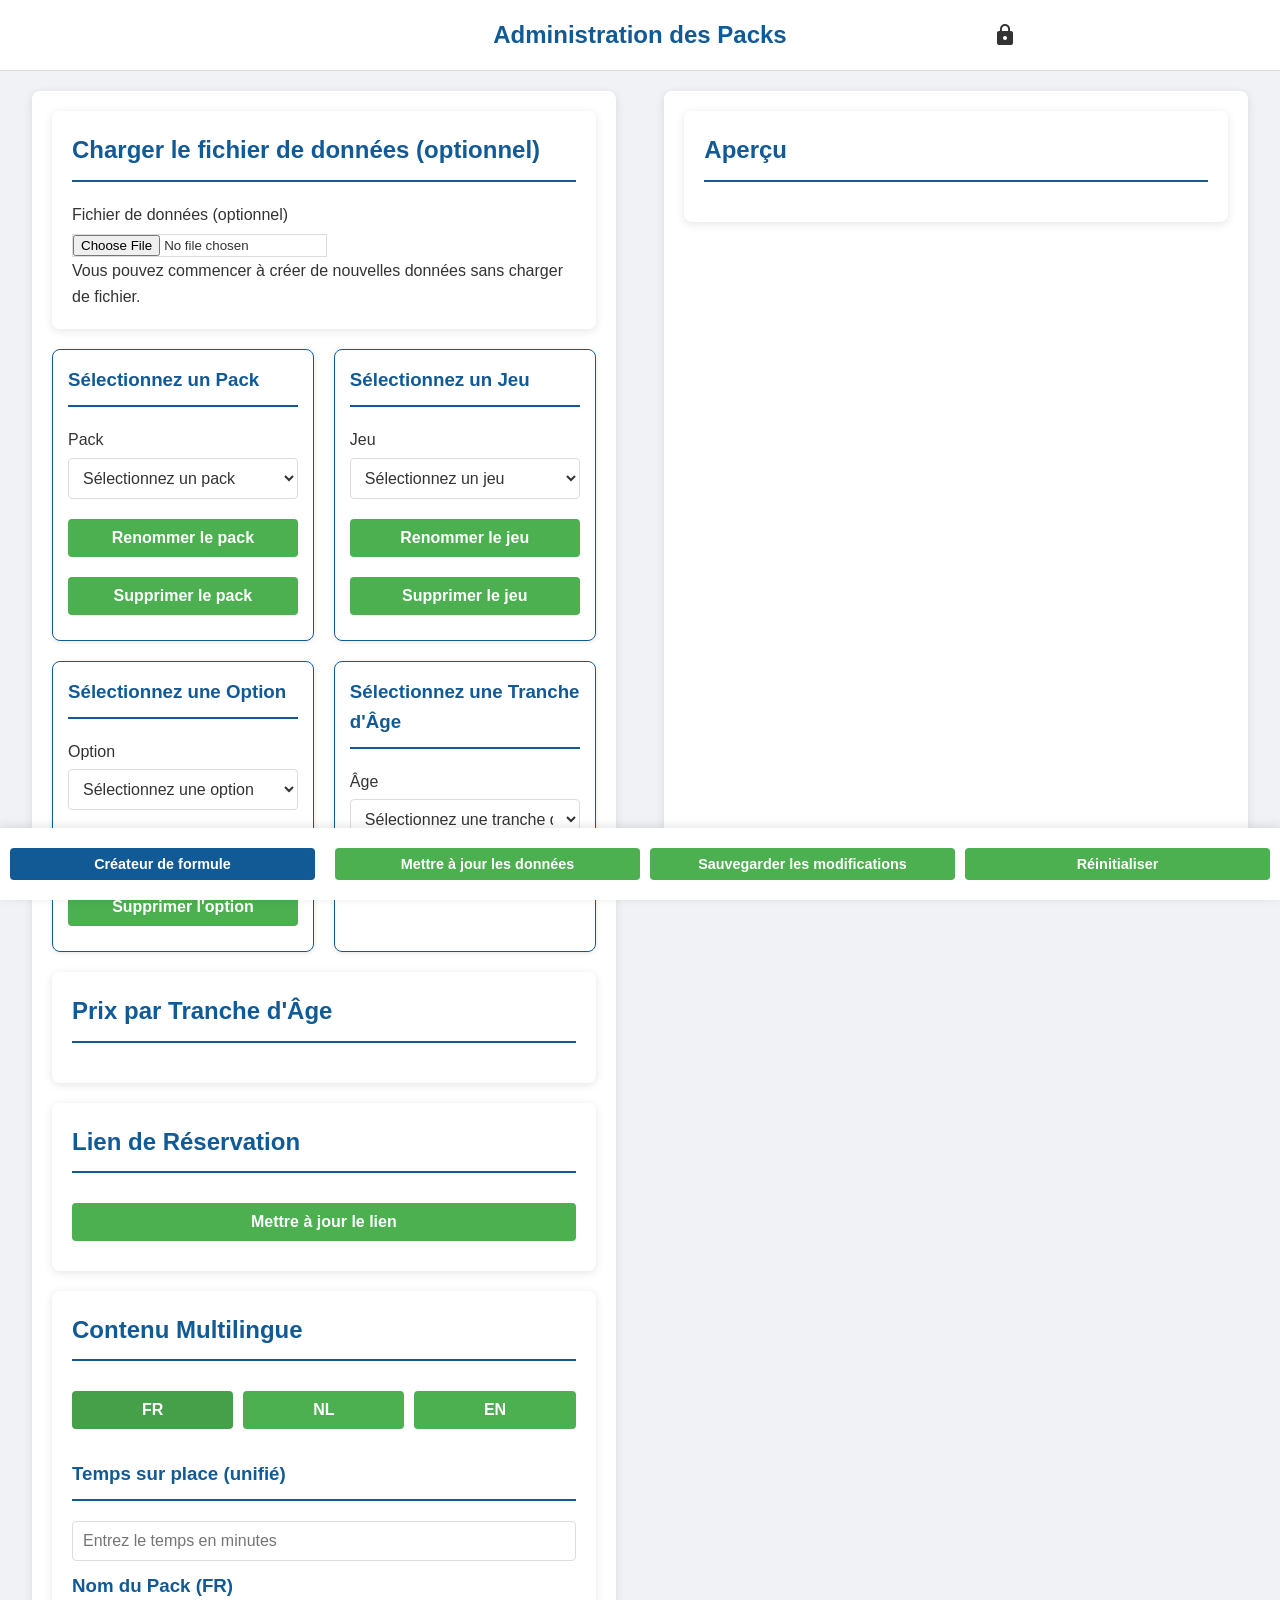
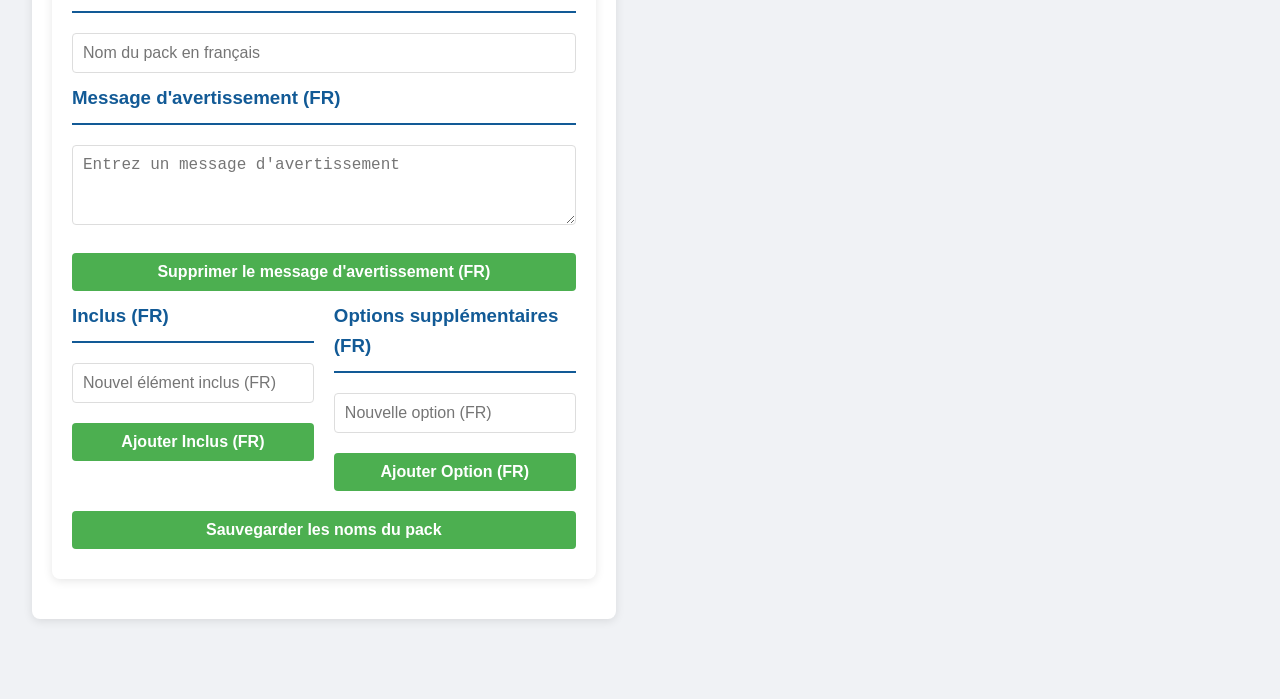
==== index.html @ cae6cfbb "first try" ====
<!DOCTYPE html>
<html lang="fr">
<head>
  <meta charset="UTF-8">
  <meta name="viewport" content="width=device-width, initial-scale=1.0">
  <title>Administration des Packs</title>
  <link rel="stylesheet" href="admin-styles.css">
  <link href="https://fonts.googleapis.com/icon?family=Material+Icons" rel="stylesheet">
</head>
<body>
  <header>
    <div class="header-left"></div>
    <h1>Administration des Packs</h1>
    <div class="header-icons">
      <span id="lockIcon" class="material-icons" onclick="promptForCode()" aria-label="Verrouiller l'administration" role="button" tabindex="0">lock</span>
      <span id="darkModeToggle" class="material-icons" aria-label="Basculer le mode sombre" role="button" tabindex="0">dark_mode</span>
    </div>
  </header>
  
  <main>
    <div class="container">
      <!-- Colonne de gauche : Modifications -->
      <div class="left-column">
        <section id="fileLoader">
          <h2>Charger le fichier de données (optionnel)</h2>
          <label for="fileInput">Fichier de données (optionnel)</label>
          <input type="file" id="fileInput" accept=".js" aria-describedby="fileHelp">
          <p id="fileHelp">Vous pouvez commencer à créer de nouvelles données sans charger de fichier.</p>
        </section>
        
        <!-- Grille de Sélection 2x2 -->
        <div class="selection-grid">
          <div class="selection-box">
            <h3>Sélectionnez un Pack</h3>
            <label for="packSelect">Pack</label>
            <select id="packSelect">
              <option value="">Sélectionnez un pack</option>
            </select>
            <button id="renamePackButton">Renommer le pack</button>
            <button id="deletePackButton">Supprimer le pack</button>
          </div>
          
          <div class="selection-box">
            <h3>Sélectionnez un Jeu</h3>
            <label for="gameSelect">Jeu</label>
            <select id="gameSelect">
              <option value="">Sélectionnez un jeu</option>
            </select>
            <button id="renameGameButton">Renommer le jeu</button>
            <button id="deleteGameButton">Supprimer le jeu</button>
          </div>
          
          <div class="selection-box">
            <h3>Sélectionnez une Option</h3>
            <label for="optionSelect">Option</label>
            <select id="optionSelect">
              <option value="">Sélectionnez une option</option>
            </select>
            <button id="renameOptionButton">Renommer l'option</button>
            <button id="deleteOptionButton">Supprimer l'option</button>
          </div>
          
          <div class="selection-box">
            <h3>Sélectionnez une Tranche d'Âge</h3>
            <label for="ageSelect">Âge</label>
            <select id="ageSelect">
              <option value="">Sélectionnez une tranche d'âge</option>
            </select>
          </div>
        </div>
        
        <!-- Section des Prix -->
        <section id="priceSection">
          <h2>Prix par Tranche d'Âge</h2>
          <div id="priceContainer">
            <!-- Les champs de prix seront générés dynamiquement -->
          </div>
        </section>
        
        <!-- Section des Liens de Réservation -->
        <section id="linkSection">
          <h2>Lien de Réservation</h2>
          <div id="linkInputContainer">
            <label for="reservationLink">URL de réservation</label>
            <input type="url" id="reservationLink" placeholder="Entrez le lien de réservation">
          </div>
          <button id="updateLinkButton">Mettre à jour le lien</button>
        </section>
        
        <!-- Section Multilingue -->
        <section id="languageSection">
          <h2>Contenu Multilingue</h2>
          <div class="language-tabs">
            <button class="language-tab active" data-lang="fr">FR</button>
            <button class="language-tab" data-lang="nl">NL</button>
            <button class="language-tab" data-lang="en">EN</button>
          </div>
          <h3>Temps sur place (unifié)</h3>
          <input id="timeOnSiteValue" type="number" placeholder="Entrez le temps en minutes" min="1">
          <!-- Contenu pour le français -->
          <div class="language-content active" data-lang="fr">
            <h3>Nom du Pack (FR)</h3>
            <input id="packName_fr" type="text" placeholder="Nom du pack en français">

            <h3>Message d'avertissement (FR)</h3>
            <textarea id="warningTextInput_fr" placeholder="Entrez un message d'avertissement"></textarea>
            <button id="deleteWarningButton_fr">Supprimer le message d'avertissement (FR)</button>  <!-- Ce bouton est important -->

            <!-- Inclusions et Options supplémentaires en colonnes -->
            <div class="inclus-options-modification-container" style="display: flex; justify-content: space-between;">
                <div class="inclus-column" style="flex: 1; margin-right: 10px;">
                    <h3>Inclus (FR)</h3>
                    <ul id="inclusList_fr"></ul>  <!-- Liste des inclusions -->
                    <input id="newInclusInput_fr" type="text" placeholder="Nouvel élément inclus (FR)">
                    <button id="addInclusButton_fr">Ajouter Inclus (FR)</button>
                </div>
                <div class="options-column" style="flex: 1; margin-left: 10px;">
                    <h3>Options supplémentaires (FR)</h3>
                    <ul id="optionsList_fr"></ul>  <!-- Liste des options -->
                    <input id="newOptionInput_fr" type="text" placeholder="Nouvelle option (FR)">
                    <button id="addOptionButton_fr">Ajouter Option (FR)</button>
                </div>
            </div>
          </div>
          <!-- Contenu pour le néerlandais -->
          <div class="language-content" data-lang="nl" style="display:none;">
            <h3>Nom du Pack (NL)</h3>
            <input id="packName_nl" type="text" placeholder="Packnaam in het Nederlands">

            <h3>Message d'avertissement (NL)</h3>
            <textarea id="warningTextInput_nl" placeholder="Voer een waarschuwingsbericht in"></textarea>
            <button id="deleteWarningButton_nl">Verwijder waarschuwing (NL)</button>

            <!-- Inclusions et Options supplémentaires en colonnes -->
            <div class="inclus-options-modification-container" style="display: flex; justify-content: space-between;">
                <div class="inclus-column" style="flex: 1; margin-right: 10px;">
                    <h3>Inclus (NL)</h3>
                    <ul id="inclusList_nl"></ul> <!-- Liste des inclusions -->
                    <input id="newInclusInput_nl" type="text" placeholder="Nieuw inbegrepen item (NL)">
                    <button id="addInclusButton_nl">Toevoegen Inclus (NL)</button>
                </div>
                <div class="options-column" style="flex: 1; margin-left: 10px;">
                    <h3>Options supplémentaires (NL)</h3>
                    <ul id="optionsList_nl"></ul> <!-- Liste des options -->
                    <input id="newOptionInput_nl" type="text" placeholder="Nieuwe optie (NL)">
                    <button id="addOptionButton_nl">Toevoegen Optie (NL)</button>
                </div>
            </div>
          </div>
        <!-- Contenu pour l'anglais -->
        <div class="language-content" data-lang="en" style="display:none;">
          <h3>Pack Name (EN)</h3>
          <input id="packName_en" type="text" placeholder="Pack name in English">

          <h3>Warning Message (EN)</h3>
          <textarea id="warningTextInput_en" placeholder="Enter a warning message"></textarea>
          <button id="deleteWarningButton_en">Delete Warning Message (EN)</button>

          <!-- Inclusions et Options supplémentaires en colonnes -->
          <div class="inclus-options-modification-container" style="display: flex; justify-content: space-between;">
              <div class="inclus-column" style="flex: 1; margin-right: 10px;">
                  <h3>Included (EN)</h3>
                  <ul id="inclusList_en"></ul> <!-- Liste des inclusions -->
                  <input id="newInclusInput_en" type="text" placeholder="New included item (EN)">
                  <button id="addInclusButton_en">Add Included (EN)</button>
              </div>
              <div class="options-column" style="flex: 1; margin-left: 10px;">
                  <h3>Additional Options (EN)</h3>
                  <ul id="optionsList_en"></ul> <!-- Liste des options -->
                  <input id="newOptionInput_en" type="text" placeholder="New option (EN)">
                  <button id="addOptionButton_en">Add Option (EN)</button>
              </div>
          </div>
        </div>
          <button id="renamePackNamesButton">Sauvegarder les noms du pack</button>
        </section>
      </div>
      <!-- Colonne Centrale : Création de Pack/Formule -->
      <div class="center-column" id="centerColumn">
        <section id="creationTools">
          <section id="newPackCreation">
            <h2>Création de nouvelles formules</h2>
            <label for="nouveauPack">Nom du nouveau pack</label>
            <input type="text" id="nouveauPack" placeholder="Nom du nouveau pack">
            <button id="creerNouveauPackButton">Créer nouveau pack</button>
          </section>

          <section id="newGameOption">
            <h3>Ajout de jeu ou option à un pack existant</h3>
            <label for="packExistantSelect">Pack existant</label>
            <select id="packExistantSelect">
              <option value="">Sélectionnez un pack</option>
            </select>
            <label for="jeuExistantSelect">Jeu existant</label>
            <select id="jeuExistantSelect">
              <option value="">Jeu existant</option>
            </select>
            <label for="nouveauJeuInput">Nom du nouveau jeu</label>
            <input type="text" id="nouveauJeuInput" placeholder="Nom du nouveau jeu">
            <label for="nouvelleOptionInput">Nouvelle option</label>
            <input type="text" id="nouvelleOptionInput" placeholder="Nouvelle option">
            <button id="ajouterJeuOptionButton">Ajouter jeu/option</button>
          </section>

          <section id="languageManagement">
            <h3>Ajouter une nouvelle langue</h3>
            <label for="newLanguageCode">Code de la langue</label>
            <input type="text" id="newLanguageCode" placeholder="Code de la langue (e.g., 'es')">
            <button id="addLanguageButton">Ajouter la langue</button>
          </section>
        </section>
      </div>
      <!-- Colonne de droite : Aperçu -->
      <div class="right-column">
        <section id="previewPanel">
          <h2>Aperçu</h2>
          <div id="previewCard">
            <h3 id="previewTitle">Titre du Pack</h3>
            <p id="previewTime">⏱️ Temps sur place : Non défini</p> <!-- Élément ajouté -->
            <p id="previewPrice">Prix</p>
            
            <!-- Ajouter ici l'élément pour les inclus -->
            <h4>Inclus</h4>
            <ul id="previewInclus"></ul> <!-- Élément manquant ajouté -->
    
            <!-- Ajouter ici l'élément pour les options supplémentaires -->
            <h4>Options supplémentaires</h4>
            <ul id="previewOptions"></ul> <!-- Élément manquant ajouté -->

            <p id="previewWarningMessage" style="display:none;"></p>
          </div>
        </section>
      </div>
    </div>
  </main>
  <footer id="actionButtons">
    <button id="toggleCenterColumn" class="small-button">Créateur de formule</button>
    <button id="updateDataButton">Mettre à jour les données</button>
    <button id="saveDataButton" data-action="save">Sauvegarder les modifications</button>
    <button id="resetButton">Réinitialiser</button>
  </footer>

  <!-- Scripts -->
  <script src="dark_mode.js" defer></script>
  <script src="admin-script.js" defer></script>
  <script>
document.addEventListener('DOMContentLoaded', () => {
  const darkModeToggle = document.getElementById('darkModeToggle');
  const body = document.body;

  darkModeToggle.addEventListener('click', () => {
    body.classList.toggle('dark-mode');
    // Optionnel : sauvegarder la préférence de l'utilisateur
    localStorage.setItem('darkMode', body.classList.contains('dark-mode'));
  });

  // Vérifier si l'utilisateur avait précédemment activé le mode sombre
  if (localStorage.getItem('darkMode') === 'true') {
    body.classList.add('dark-mode');
  }
});
  </script>
</body>
</html>
---- admin-styles.css ----
:root {
  --primary-color: #125A96;
  --secondary-color: #4CAF50;
  --background-color: #f0f2f5;
  --card-background: #ffffff;
  --text-color: #333;
  --border-color: #ddd;
  --dark-background-color: #1a1a1a;
  --dark-card-background: #2c2c2c;
  --dark-text-color: #f0f0f0;
  --dark-border-color: #444;
  --reserve-button-color: #ffa500;
}

* {
  box-sizing: border-box;
  margin: 0;
  padding: 0;
}

body {
  font-family: 'Poppins', sans-serif;
  background-color: var(--background-color);
  color: var(--text-color);
  line-height: 1.6;
  font-size: 16px;
  padding-bottom: 60px;
}

header {
  display: flex;
  justify-content: space-between;
  align-items: center;
  padding: 1rem 2rem;
  background-color: var(--card-background);
  border-bottom: 1px solid var(--border-color);
  position: sticky;
  top: 0;
  z-index: 1000;
}

.header-left {
  flex: 1;
}

header h1 {
  flex: 2;
  text-align: center;
  margin: 0;
  color: var(--primary-color);
  font-weight: 600;
  font-size: 1.5rem;
}

.header-icons {
  flex: 1;
  display: flex;
  justify-content: flex-end;
  align-items: center;
  gap: 15px;
}

#lockIcon, #darkModeToggle {
  font-size: 24px;
  cursor: pointer;
  user-select: none;
}

#darkModeToggle {
  transition: transform 0.3s ease;
}

#darkModeToggle:hover {
  transform: scale(1.1);
}

main {
  padding: 20px 2rem;
}

.container {
  display: flex;
  gap: 20px;
  width: 100%; /* Remplacé max-width par width 100% */
  justify-content: space-between;
}

/* Colonnes */
.left-column, .center-column, .right-column {
  background-color: var(--card-background);
  border-radius: 8px;
  box-shadow: 0 2px 10px rgba(0, 0, 0, 0.1);
  padding: 20px;
  display: flex;
  flex-direction: column;
}

/* Ajustement des proportions */
.left-column {
  flex-basis: 35%;
  min-height: 500px; /* Hauteur minimale */
  max-height: 2900px; /* Hauteur maximale si nécessaire */
  overflow-y: auto;  /* Permet le défilement si la hauteur est dépassée */
}

.center-column {
  flex-basis: 40%; /* Largeur de la colonne centrale */
  min-height: 400px; /* Hauteur minimale */
  max-height: 1000px;
  overflow-y: auto; /* Permettre le défilement si nécessaire */
}

.right-column {
  position: sticky;
  top: 80px; /* Ajustez cette valeur selon la hauteur de votre header */
  align-self: flex-start;
  height: calc(100vh - 140px); /* Ajustez selon la hauteur du header et du footer */
  overflow-y: auto;
}

/* Grille de Sélection 2x2 */
.selection-grid {
  display: grid;
  grid-template-columns: repeat(2, 1fr);
  gap: 20px;
  margin-bottom: 20px;
}

.selection-box {
  background-color: var(--background-color);
  padding: 15px;
  border-radius: 8px;
  box-shadow: 0 1px 5px rgba(0,0,0,0.1);
}

section {
  margin-bottom: 20px;
}

h1, h2, h3, h4 {
  color: var(--primary-color);
  margin-bottom: 15px;
}

label {
  display: block;
  margin-bottom: 5px;
  font-weight: 500;
}

select, input[type="text"], input[type="number"], input[type="url"], button, textarea {
  width: 100%;
  padding: 10px;
  margin-bottom: 10px;
  border: 1px solid var(--border-color);
  border-radius: 4px;
  font-size: 1rem;
  background-color: var(--card-background);
  color: var(--text-color);
}

textarea {
  resize: vertical;
  min-height: 80px;
}

button {
  background-color: var(--secondary-color);
  color: white;
  border: none;
  cursor: pointer;
  transition: background-color 0.3s, transform 0.3s;
  font-weight: 600;
}

button:hover {
  background-color: #45a049;
  transform: translateY(-2px);
}

/* Section Multilingue */
.language-tabs {
  display: flex;
  gap: 10px;
  margin-bottom: 20px;
}

.language-tab {
  padding: 10px 20px;
  background-color: var(--secondary-color);
  color: white;
  border: none;
  border-radius: 4px;
  cursor: pointer;
  transition: background-color 0.3s;
}

.language-tab.active,
.language-tab:hover {
  background-color: #45a049;
}

.language-content {
  display: none;
}

.language-content.active {
  display: block;
}

/* Aperçu */
#previewCard {
  border: 1px solid var(--border-color);
  border-radius: 8px;
  padding: 20px;
  background-color: var(--card-background);
  box-shadow: 0 2px 10px rgba(0, 0, 0, 0.1);
  max-width: 300px;
  margin: auto;
}

#previewTitle {
  color: var(--primary-color);
  margin-top: 0;
  font-size: 1.5em;
}

#previewPrice {
  font-weight: bold;
  font-size: 1.2em;
  margin: 10px 0;
}

#previewReserveButton {
  background-color: var(--reserve-button-color);
  color: white;
  border: none;
  padding: 10px 20px;
  border-radius: 5px;
  cursor: pointer;
  font-weight: bold;
  text-transform: uppercase;
  margin: 15px 0;
  transition: background-color 0.3s ease, transform 0.3s ease;
}

#previewReserveButton:hover {
  background-color: #e67e00;
  transform: scale(1.05);
}

#previewCard hr {
  border: 0;
  border-top: 1px solid var(--border-color);
  margin: 15px 0;
}

#previewInclus, #previewOptions {
  padding-left: 20px;
  margin-bottom: 15px;
}

#previewInclus li, #previewOptions li {
  list-style-type: none;
  margin-bottom: 5px;
}

#previewWarningMessage {
  background-color: #fff3cd;
  border: 1px solid #ffeeba;
  color: #856404;
  padding: 10px;
  border-radius: 5px;
  margin-top: 15px;
  font-size: 0.9em;
}

/* Pied de page */
#actionButtons {
  position: fixed;
  bottom: 0;
  left: 0;
  right: 0;
  background-color: var(--card-background);
  padding: 10px;
  display: flex;
  justify-content: center;
  align-items: center;
  gap: 10px;
  box-shadow: 0 -2px 10px rgba(0, 0, 0, 0.1);
}

#actionButtons button {
  padding: 8px 15px;
  font-size: 0.9em;
  border-radius: 4px;
  border: none;
  cursor: pointer;
  transition: all 0.3s ease;
}

/* Mode Sombre */
.dark-mode {
  --background-color: var(--dark-background-color);
  --card-background: var(--dark-card-background);
  --text-color: var(--dark-text-color);
  --border-color: var(--dark-border-color);
}

.dark-mode select,
.dark-mode input[type="text"],
.dark-mode input[type="number"],
.dark-mode input[type="url"],
.dark-mode textarea {
  background-color: var(--dark-card-background);
  color: var(--dark-text-color);
  border-color: var(--dark-border-color);
}

/* Responsive */
@media (max-width: 1200px) {
  .container {
      flex-direction: column;
  }
  
  .left-column, .center-column, .right-column {
      flex-basis: 100%;
      width: 100%;
  }
}
/* Styles pour le bouton de bascule */
#toggleCenterColumn {
  background-color: var(--primary-color);
  color: white;
  font-size: 1.2em;
  padding: 5px 10px;
  border-radius: 4px;
  margin-right: 10px;
}

#toggleCenterColumn:hover {
  background-color: #0e4a7d;
}


@keyframes pulse {
  0% {
    box-shadow: 0 0 0 0 rgba(18, 90, 150, 0.7);
  }
  70% {
    box-shadow: 0 0 0 10px rgba(18, 90, 150, 0);
  }
  100% {
    box-shadow: 0 0 0 0 rgba(18, 90, 150, 0);
  }
}

/* Ajustements pour la mise en page */
.container {
  display: flex;
  gap: 20px;
  width: 100%;
  justify-content: space-between;
  transition: all 0.3s ease;
}

.left-column, .right-column {
  flex-basis: 48%;
  transition: flex-basis 0.3s ease;
}

.center-column {
  position: absolute;
  left: 50%;
  transform: translateX(-50%);
  width: 30%;
  max-width: 952px;
  background-color: var(--card-background);
  border-radius: 8px;
  box-shadow: 0 4px 20px rgba(0, 0, 0, 0.15);
  padding: 20px;
  display: none;
  max-height: 93vh;
  overflow-y: auto;
}

/* Styles pour mieux différencier les sections */
section {
  background-color: rgba(255, 255, 255, 0.05);
  border-radius: 8px;
  padding: 20px;
  margin-bottom: 20px;
  box-shadow: 0 2px 10px rgba(0, 0, 0, 0.1);
}

h2, h3 {
  border-bottom: 2px solid var(--primary-color);
  padding-bottom: 10px;
  margin-bottom: 20px;
}

.selection-box {
  background-color: rgba(var(--primary-color-rgb), 0.1);
  border: 1px solid var(--primary-color);
}

#previewCard {
  background-color: var(--card-background);
  border: 2px solid var(--secondary-color);
}

/* Styles pour les boutons */
button {
  margin-top: 10px;
  margin-bottom: 10px;
  transition: all 0.3s ease;
}

button:hover {
  transform: translateY(-2px);
  box-shadow: 0 4px 8px rgba(0,0,0,0.2);
}

/* Styles pour les inputs et selects */
input, select, textarea {
  background-color: rgba(255, 255, 255, 0.1);
  border: 1px solid var(--border-color);
  transition: all 0.3s ease;
}

input:focus, select:focus, textarea:focus {
  border-color: var(--primary-color);
  box-shadow: 0 0 0 2px rgba(var(--primary-color-rgb), 0.2);
}
.two-column-layout {
  display: flex;
  gap: 20px;
  margin-top: 20px;
}

.column {
  flex: 1;
  background-color: rgba(255, 255, 255, 0.05);
  border-radius: 8px;
  padding: 15px;
  box-shadow: 0 2px 5px rgba(0,0,0,0.1);
}

.column h3 {
  margin-top: 0;
  color: var(--primary-color);
  font-size: 1.2em;
}

.column ul {
  list-style-type: none;
  padding: 0;
  margin-bottom: 15px;
}

.column ul li {
  background-color: rgba(255, 255, 255, 0.1);
  margin-bottom: 5px;
  padding: 8px;
  border-radius: 4px;
  display: flex;
  justify-content: space-between;
  align-items: center;
}

.column ul li button {
  background-color: rgba(255, 0, 0, 0.6);
  color: white;
  border: none;
  padding: 5px 10px;
  border-radius: 3px;
  cursor: pointer;
  font-size: -32.2em;
  min-width: 60px;
  height: 32px;
  display: flex;
  justify-content: center;
  align-items: center;
  transition: background-color 0.3s ease;
  width: 131px;
}

.column ul li button:hover {
  background-color: rgba(255, 0, 0, 0.8);
}

.column input[type="text"] {
  width: calc(100% - 20px);
  margin-bottom: 10px;
}

.column button {
  width: 100%;
}

@media (max-width: 768px) {
  .two-column-layout {
    flex-direction: column;
  }
}


#updateDataButton, #saveDataButton, #resetButton {
  background-color: var(--secondary-color);
  color: white;
}

#updateDataButton:hover, #saveDataButton:hover, #resetButton:hover {
  background-color: #45a049;
}
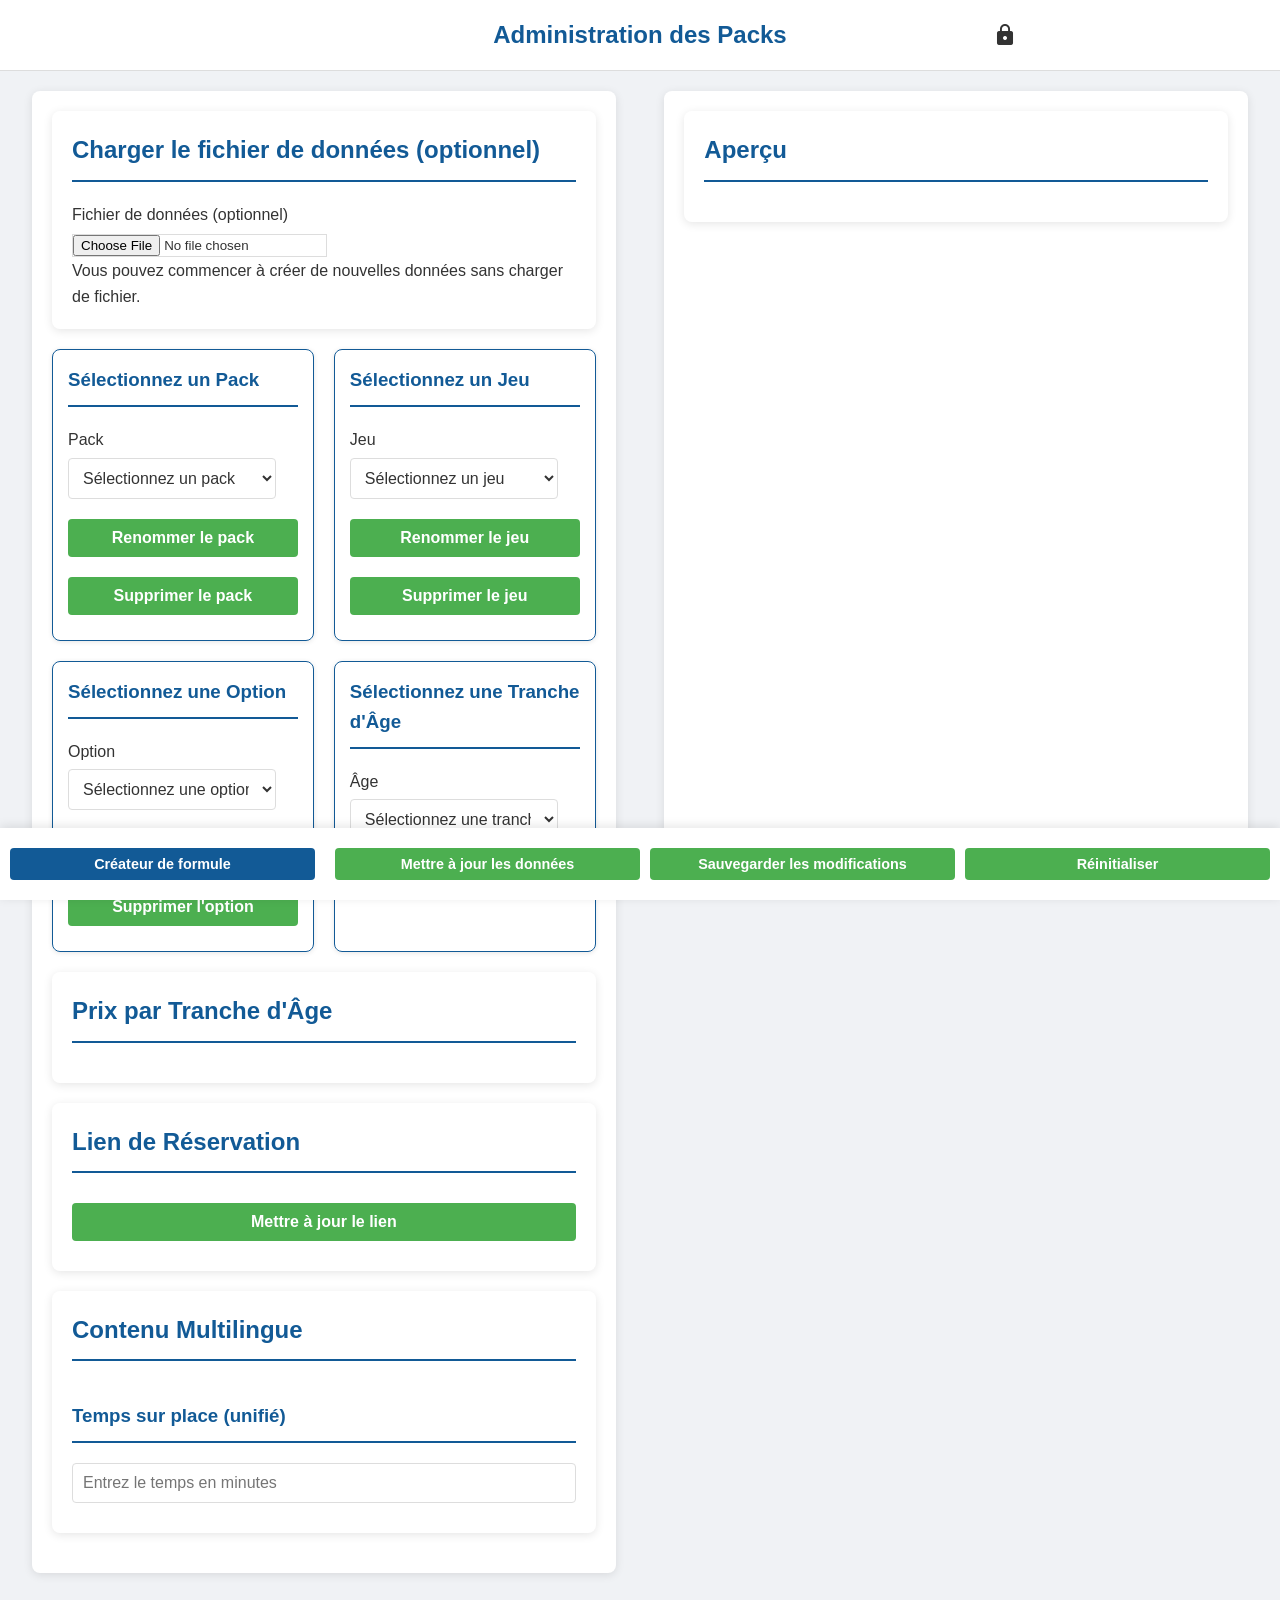
==== commit 7b8f50f4: "Add files via upload" ====
--- a/index.html
+++ b/index.html
@@ -1,10 +1,10 @@
-<!DOCTYPE html>
+<!doctype html>
 <html lang="fr">
 <head>
   <meta charset="UTF-8">
-  <meta name="viewport" content="width=device-width, initial-scale=1.0">
+  <meta name="viewport" content="width=device-width,initial-scale=1">
   <title>Administration des Packs</title>
-  <link rel="stylesheet" href="admin-styles.css">
+  <link href="admin-styles.css" rel="stylesheet">
   <link href="https://fonts.googleapis.com/icon?family=Material+Icons" rel="stylesheet">
 </head>
 <body>
@@ -12,8 +12,8 @@
     <div class="header-left"></div>
     <h1>Administration des Packs</h1>
     <div class="header-icons">
-      <span id="lockIcon" class="material-icons" onclick="promptForCode()" aria-label="Verrouiller l'administration" role="button" tabindex="0">lock</span>
-      <span id="darkModeToggle" class="material-icons" aria-label="Basculer le mode sombre" role="button" tabindex="0">dark_mode</span>
+      <span aria-label="Verrouiller l'administration" class="material-icons" id="lockIcon" role="button" tabindex="0" onclick="promptForCode()">lock</span>
+      <span aria-label="Basculer le mode sombre" class="material-icons" id="darkModeToggle" role="button" tabindex="0">dark_mode</span>
     </div>
   </header>
   
@@ -21,15 +21,17 @@
     <div class="container">
       <!-- Colonne de gauche : Modifications -->
       <div class="left-column">
+        <!-- Section de Chargement de Fichier -->
         <section id="fileLoader">
           <h2>Charger le fichier de données (optionnel)</h2>
           <label for="fileInput">Fichier de données (optionnel)</label>
-          <input type="file" id="fileInput" accept=".js" aria-describedby="fileHelp">
+          <input id="fileInput" type="file" accept=".js" aria-describedby="fileHelp">
           <p id="fileHelp">Vous pouvez commencer à créer de nouvelles données sans charger de fichier.</p>
         </section>
         
         <!-- Grille de Sélection 2x2 -->
         <div class="selection-grid">
+          <!-- Sélection de Pack -->
           <div class="selection-box">
             <h3>Sélectionnez un Pack</h3>
             <label for="packSelect">Pack</label>
@@ -40,6 +42,7 @@
             <button id="deletePackButton">Supprimer le pack</button>
           </div>
           
+          <!-- Sélection de Jeu -->
           <div class="selection-box">
             <h3>Sélectionnez un Jeu</h3>
             <label for="gameSelect">Jeu</label>
@@ -50,6 +53,7 @@
             <button id="deleteGameButton">Supprimer le jeu</button>
           </div>
           
+          <!-- Sélection d'Option -->
           <div class="selection-box">
             <h3>Sélectionnez une Option</h3>
             <label for="optionSelect">Option</label>
@@ -60,6 +64,7 @@
             <button id="deleteOptionButton">Supprimer l'option</button>
           </div>
           
+          <!-- Sélection de Tranche d'Âge -->
           <div class="selection-box">
             <h3>Sélectionnez une Tranche d'Âge</h3>
             <label for="ageSelect">Âge</label>
@@ -81,8 +86,7 @@
         <section id="linkSection">
           <h2>Lien de Réservation</h2>
           <div id="linkInputContainer">
-            <label for="reservationLink">URL de réservation</label>
-            <input type="url" id="reservationLink" placeholder="Entrez le lien de réservation">
+            <!-- Les champs de lien seront générés dynamiquement -->
           </div>
           <button id="updateLinkButton">Mettre à jour le lien</button>
         </section>
@@ -90,101 +94,39 @@
         <!-- Section Multilingue -->
         <section id="languageSection">
           <h2>Contenu Multilingue</h2>
+          
           <div class="language-tabs">
-            <button class="language-tab active" data-lang="fr">FR</button>
-            <button class="language-tab" data-lang="nl">NL</button>
-            <button class="language-tab" data-lang="en">EN</button>
+            <!-- Les onglets de langue seront générés dynamiquement ici -->
           </div>
+          
           <h3>Temps sur place (unifié)</h3>
-          <input id="timeOnSiteValue" type="number" placeholder="Entrez le temps en minutes" min="1">
-          <!-- Contenu pour le français -->
-          <div class="language-content active" data-lang="fr">
-            <h3>Nom du Pack (FR)</h3>
-            <input id="packName_fr" type="text" placeholder="Nom du pack en français">
-
-            <h3>Message d'avertissement (FR)</h3>
-            <textarea id="warningTextInput_fr" placeholder="Entrez un message d'avertissement"></textarea>
-            <button id="deleteWarningButton_fr">Supprimer le message d'avertissement (FR)</button>  <!-- Ce bouton est important -->
-
-            <!-- Inclusions et Options supplémentaires en colonnes -->
-            <div class="inclus-options-modification-container" style="display: flex; justify-content: space-between;">
-                <div class="inclus-column" style="flex: 1; margin-right: 10px;">
-                    <h3>Inclus (FR)</h3>
-                    <ul id="inclusList_fr"></ul>  <!-- Liste des inclusions -->
-                    <input id="newInclusInput_fr" type="text" placeholder="Nouvel élément inclus (FR)">
-                    <button id="addInclusButton_fr">Ajouter Inclus (FR)</button>
-                </div>
-                <div class="options-column" style="flex: 1; margin-left: 10px;">
-                    <h3>Options supplémentaires (FR)</h3>
-                    <ul id="optionsList_fr"></ul>  <!-- Liste des options -->
-                    <input id="newOptionInput_fr" type="text" placeholder="Nouvelle option (FR)">
-                    <button id="addOptionButton_fr">Ajouter Option (FR)</button>
-                </div>
-            </div>
+          <input id="timeOnSiteValue" placeholder="Entrez le temps en minutes" min="1" type="number">
+          
+          <div id="languageContentsContainer">
+            <!-- Les sections de contenu linguistique seront générées dynamiquement ici -->
           </div>
-          <!-- Contenu pour le néerlandais -->
-          <div class="language-content" data-lang="nl" style="display:none;">
-            <h3>Nom du Pack (NL)</h3>
-            <input id="packName_nl" type="text" placeholder="Packnaam in het Nederlands">
-
-            <h3>Message d'avertissement (NL)</h3>
-            <textarea id="warningTextInput_nl" placeholder="Voer een waarschuwingsbericht in"></textarea>
-            <button id="deleteWarningButton_nl">Verwijder waarschuwing (NL)</button>
-
-            <!-- Inclusions et Options supplémentaires en colonnes -->
-            <div class="inclus-options-modification-container" style="display: flex; justify-content: space-between;">
-                <div class="inclus-column" style="flex: 1; margin-right: 10px;">
-                    <h3>Inclus (NL)</h3>
-                    <ul id="inclusList_nl"></ul> <!-- Liste des inclusions -->
-                    <input id="newInclusInput_nl" type="text" placeholder="Nieuw inbegrepen item (NL)">
-                    <button id="addInclusButton_nl">Toevoegen Inclus (NL)</button>
-                </div>
-                <div class="options-column" style="flex: 1; margin-left: 10px;">
-                    <h3>Options supplémentaires (NL)</h3>
-                    <ul id="optionsList_nl"></ul> <!-- Liste des options -->
-                    <input id="newOptionInput_nl" type="text" placeholder="Nieuwe optie (NL)">
-                    <button id="addOptionButton_nl">Toevoegen Optie (NL)</button>
-                </div>
-            </div>
-          </div>
-        <!-- Contenu pour l'anglais -->
-        <div class="language-content" data-lang="en" style="display:none;">
-          <h3>Pack Name (EN)</h3>
-          <input id="packName_en" type="text" placeholder="Pack name in English">
-
-          <h3>Warning Message (EN)</h3>
-          <textarea id="warningTextInput_en" placeholder="Enter a warning message"></textarea>
-          <button id="deleteWarningButton_en">Delete Warning Message (EN)</button>
-
-          <!-- Inclusions et Options supplémentaires en colonnes -->
-          <div class="inclus-options-modification-container" style="display: flex; justify-content: space-between;">
-              <div class="inclus-column" style="flex: 1; margin-right: 10px;">
-                  <h3>Included (EN)</h3>
-                  <ul id="inclusList_en"></ul> <!-- Liste des inclusions -->
-                  <input id="newInclusInput_en" type="text" placeholder="New included item (EN)">
-                  <button id="addInclusButton_en">Add Included (EN)</button>
-              </div>
-              <div class="options-column" style="flex: 1; margin-left: 10px;">
-                  <h3>Additional Options (EN)</h3>
-                  <ul id="optionsList_en"></ul> <!-- Liste des options -->
-                  <input id="newOptionInput_en" type="text" placeholder="New option (EN)">
-                  <button id="addOptionButton_en">Add Option (EN)</button>
-              </div>
-          </div>
-        </div>
-          <button id="renamePackNamesButton">Sauvegarder les noms du pack</button>
         </section>
       </div>
+      
       <!-- Colonne Centrale : Création de Pack/Formule -->
       <div class="center-column" id="centerColumn">
         <section id="creationTools">
+          <!-- Création de Nouveau Pack -->
           <section id="newPackCreation">
             <h2>Création de nouvelles formules</h2>
             <label for="nouveauPack">Nom du nouveau pack</label>
             <input type="text" id="nouveauPack" placeholder="Nom du nouveau pack">
+            <h3>Sélectionnez les tranches d'âge</h3>
+            <div id="agesCheckboxes">
+              <label><input type="checkbox" value="7-12"> 7-12</label>
+              <label><input type="checkbox" value="13-18+étudiant"> 13-18 + étudiant</label>
+              <label><input type="checkbox" value="+18"> +18</label>
+              <label><input type="checkbox" value="sans âge"> Sans âge</label>
+            </div>
             <button id="creerNouveauPackButton">Créer nouveau pack</button>
           </section>
-
+          
+          <!-- Ajout de Jeu ou Option à un Pack Existant -->
           <section id="newGameOption">
             <h3>Ajout de jeu ou option à un pack existant</h3>
             <label for="packExistantSelect">Pack existant</label>
@@ -193,7 +135,7 @@
             </select>
             <label for="jeuExistantSelect">Jeu existant</label>
             <select id="jeuExistantSelect">
-              <option value="">Jeu existant</option>
+              <option value="">Sélectionnez un jeu</option>
             </select>
             <label for="nouveauJeuInput">Nom du nouveau jeu</label>
             <input type="text" id="nouveauJeuInput" placeholder="Nom du nouveau jeu">
@@ -201,7 +143,8 @@
             <input type="text" id="nouvelleOptionInput" placeholder="Nouvelle option">
             <button id="ajouterJeuOptionButton">Ajouter jeu/option</button>
           </section>
-
+          
+          <!-- Gestion des Langues -->
           <section id="languageManagement">
             <h3>Ajouter une nouvelle langue</h3>
             <label for="newLanguageCode">Code de la langue</label>
@@ -210,55 +153,36 @@
           </section>
         </section>
       </div>
+      
       <!-- Colonne de droite : Aperçu -->
       <div class="right-column">
         <section id="previewPanel">
           <h2>Aperçu</h2>
-          <div id="previewCard">
+          <div id="previewCard" style="display: none;">
             <h3 id="previewTitle">Titre du Pack</h3>
-            <p id="previewTime">⏱️ Temps sur place : Non défini</p> <!-- Élément ajouté -->
+            <p id="previewAges">Tranches d'âge : Non défini</p>
+            <p id="previewTime">⏱️ Temps sur place : Non défini</p>
             <p id="previewPrice">Prix</p>
-            
-            <!-- Ajouter ici l'élément pour les inclus -->
             <h4>Inclus</h4>
-            <ul id="previewInclus"></ul> <!-- Élément manquant ajouté -->
-    
-            <!-- Ajouter ici l'élément pour les options supplémentaires -->
+            <ul id="previewInclus"></ul>
             <h4>Options supplémentaires</h4>
-            <ul id="previewOptions"></ul> <!-- Élément manquant ajouté -->
-
-            <p id="previewWarningMessage" style="display:none;"></p>
+            <ul id="previewOptions"></ul>
+            <p id="previewWarningMessage"></p>
           </div>
         </section>
       </div>
     </div>
   </main>
+  
   <footer id="actionButtons">
     <button id="toggleCenterColumn" class="small-button">Créateur de formule</button>
     <button id="updateDataButton">Mettre à jour les données</button>
     <button id="saveDataButton" data-action="save">Sauvegarder les modifications</button>
     <button id="resetButton">Réinitialiser</button>
   </footer>
-
+  
   <!-- Scripts -->
-  <script src="dark_mode.js" defer></script>
-  <script src="admin-script.js" defer></script>
-  <script>
-document.addEventListener('DOMContentLoaded', () => {
-  const darkModeToggle = document.getElementById('darkModeToggle');
-  const body = document.body;
-
-  darkModeToggle.addEventListener('click', () => {
-    body.classList.toggle('dark-mode');
-    // Optionnel : sauvegarder la préférence de l'utilisateur
-    localStorage.setItem('darkMode', body.classList.contains('dark-mode'));
-  });
-
-  // Vérifier si l'utilisateur avait précédemment activé le mode sombre
-  if (localStorage.getItem('darkMode') === 'true') {
-    body.classList.add('dark-mode');
-  }
-});
-  </script>
+  <script defer src="dark_mode.js"></script>
+  <script defer src="admin-script.js"></script>
 </body>
 </html>
--- a/admin-styles.css
+++ b/admin-styles.css
@@ -81,7 +81,7 @@
 .container {
   display: flex;
   gap: 20px;
-  width: 100%; /* Remplacé max-width par width 100% */
+  width: 100%;
   justify-content: space-between;
 }
 
@@ -98,23 +98,23 @@
 /* Ajustement des proportions */
 .left-column {
   flex-basis: 35%;
-  min-height: 500px; /* Hauteur minimale */
-  max-height: 2900px; /* Hauteur maximale si nécessaire */
-  overflow-y: auto;  /* Permet le défilement si la hauteur est dépassée */
+  min-height: 500px;
+  max-height: 2900px;
+  overflow-y: auto;
 }
 
 .center-column {
-  flex-basis: 40%; /* Largeur de la colonne centrale */
-  min-height: 400px; /* Hauteur minimale */
+  flex-basis: 40%;
+  min-height: 400px;
   max-height: 1000px;
-  overflow-y: auto; /* Permettre le défilement si nécessaire */
+  overflow-y: auto;
 }
 
 .right-column {
   position: sticky;
-  top: 80px; /* Ajustez cette valeur selon la hauteur de votre header */
+  top: 80px;
   align-self: flex-start;
-  height: calc(100vh - 140px); /* Ajustez selon la hauteur du header et du footer */
+  height: calc(100vh - 140px);
   overflow-y: auto;
 }
 
@@ -130,7 +130,7 @@
   background-color: var(--background-color);
   padding: 15px;
   border-radius: 8px;
-  box-shadow: 0 1px 5px rgba(0,0,0,0.1);
+  box-shadow: 0 1px 5px rgba(0, 0, 0, 0.1);
 }
 
 section {
@@ -162,6 +162,43 @@
 textarea {
   resize: vertical;
   min-height: 80px;
+}
+
+/* Amélioration des champs de formulaire */
+input[type="text"],
+textarea {
+  width: 100%;
+  padding: 10px;
+  font-size: 1rem;
+  background-color: var(--card-background);
+  border: 1px solid var(--border-color);
+  border-radius: 4px;
+  color: var(--text-color);
+  transition: border-color 0.3s ease, box-shadow 0.3s ease;
+}
+
+input[type="text"]:focus,
+textarea:focus {
+  border-color: var(--primary-color);
+  box-shadow: 0 0 5px rgba(18, 90, 150, 0.3);
+  outline: none;
+}
+
+input[type="text"],
+textarea,
+select {
+  width: calc(100% - 22px);
+  box-sizing: border-box;
+}
+
+input[type="text"],
+textarea {
+  min-height: 40px;
+}
+
+input[type="text"]:hover,
+textarea:hover {
+  border-color: var(--primary-color);
 }
 
 button {
@@ -200,12 +237,29 @@
   background-color: #45a049;
 }
 
-.language-content {
-  display: none;
-}
 
 .language-content.active {
   display: block;
+}
+.inclus-options-container {
+  display: flex;
+  justify-content: space-between; /* Espace entre les colonnes */
+}
+
+.inclus-column, .options-column {
+  width: 48%; /* Largeur de chaque colonne pour les rendre côte à côte */
+  display: flex;
+  flex-direction: column;
+}
+
+.inclus-column h3, .options-column h3 {
+  margin-bottom: 10px;
+}
+
+.inclus-column ul, .options-column ul {
+  margin-bottom: 10px;
+  list-style-type: none;
+  padding-left: 0;
 }
 
 /* Aperçu */
@@ -264,6 +318,28 @@
   list-style-type: none;
   margin-bottom: 5px;
 }
+#agesCheckboxes {
+  display: flex;
+  gap: 15px; /* Espace entre chaque label */
+}
+
+#agesCheckboxes label {
+  position: relative;
+  padding-right: 15px; /* Espace après chaque label */
+}
+
+#agesCheckboxes label:not(:last-child)::after {
+  content: '';
+  position: absolute;
+  right: 0;
+  top: 0;
+  height: 100%;
+  width: 1px;
+  background-color: #000; /* Couleur de la barre */
+  margin-left: 10px;
+}
+
+
 
 #previewWarningMessage {
   background-color: #fff3cd;
@@ -380,7 +456,7 @@
   box-shadow: 0 4px 20px rgba(0, 0, 0, 0.15);
   padding: 20px;
   display: none;
-  max-height: 93vh;
+  max-height: 99vh;
   overflow-y: auto;
 }
 
@@ -432,6 +508,7 @@
   border-color: var(--primary-color);
   box-shadow: 0 0 0 2px rgba(var(--primary-color-rgb), 0.2);
 }
+
 .two-column-layout {
   display: flex;
   gap: 20px;
@@ -475,7 +552,6 @@
   padding: 5px 10px;
   border-radius: 3px;
   cursor: pointer;
-  font-size: -32.2em;
   min-width: 60px;
   height: 32px;
   display: flex;
@@ -512,4 +588,117 @@
 
 #updateDataButton:hover, #saveDataButton:hover, #resetButton:hover {
   background-color: #45a049;
+}
+.translation-modal {
+  position: fixed;
+  top: 0;
+  left: 0;
+  width: 100%;
+  height: 100%;
+  background-color: rgba(0, 0, 0, 0.5);
+  display: flex;
+  justify-content: center;
+  align-items: center;
+  z-index: 1000;
+}
+
+.translation-content {
+  background-color: white;
+  padding: 20px;
+  border-radius: 5px;
+  max-width: 80%;
+  max-height: 80%;
+  overflow-y: auto;
+}
+
+.translation-content input {
+  width: 100%;
+  margin-bottom: 10px;
+}
+
+#saveTranslations {
+  margin-top: 20px;
+}
+.remove-language-button {
+  margin-left: 10px;
+  background-color: #dc3545;
+  color: white;
+  border: none;
+  padding: 5px 10px;
+  border-radius: 5px;
+  cursor: pointer;
+}
+
+.remove-language-button:hover {
+  background-color: #c82333;
+}
+.confirmation-modal {
+  position: fixed;
+  top: 0;
+  left: 0;
+  width: 100%;
+  height: 100%;
+  background-color: rgba(0, 0, 0, 0.5);
+  display: flex;
+  justify-content: center;
+  align-items: center;
+  z-index: 1000;
+}
+
+.confirmation-content {
+  background-color: white;
+  padding: 20px;
+  border-radius: 5px;
+  text-align: center;
+}
+
+.timer {
+  margin-top: 10px;
+  font-weight: bold;
+}
+
+.buttons {
+  margin-top: 20px;
+}
+
+.buttons button {
+  margin: 0 10px;
+}
+.confirmation-modal {
+  position: fixed;
+  top: 0;
+  left: 0;
+  width: 100%;
+  height: 100%;
+  background-color: rgba(0, 0, 0, 0.5);
+  display: flex;
+  justify-content: center;
+  align-items: center;
+  z-index: 1000;
+}
+
+.confirmation-content {
+  background-color: white;
+  padding: 20px;
+  border-radius: 5px;
+  text-align: center;
+}
+
+.timer {
+  margin-top: 10px;
+  font-weight: bold;
+}
+
+.buttons {
+  margin-top: 20px;
+}
+
+.buttons button {
+  margin: 0 10px;
+}
+
+.confirm-button {
+  background-color: #ccc;
+  color: #333;
+  cursor: not-allowed;
 }
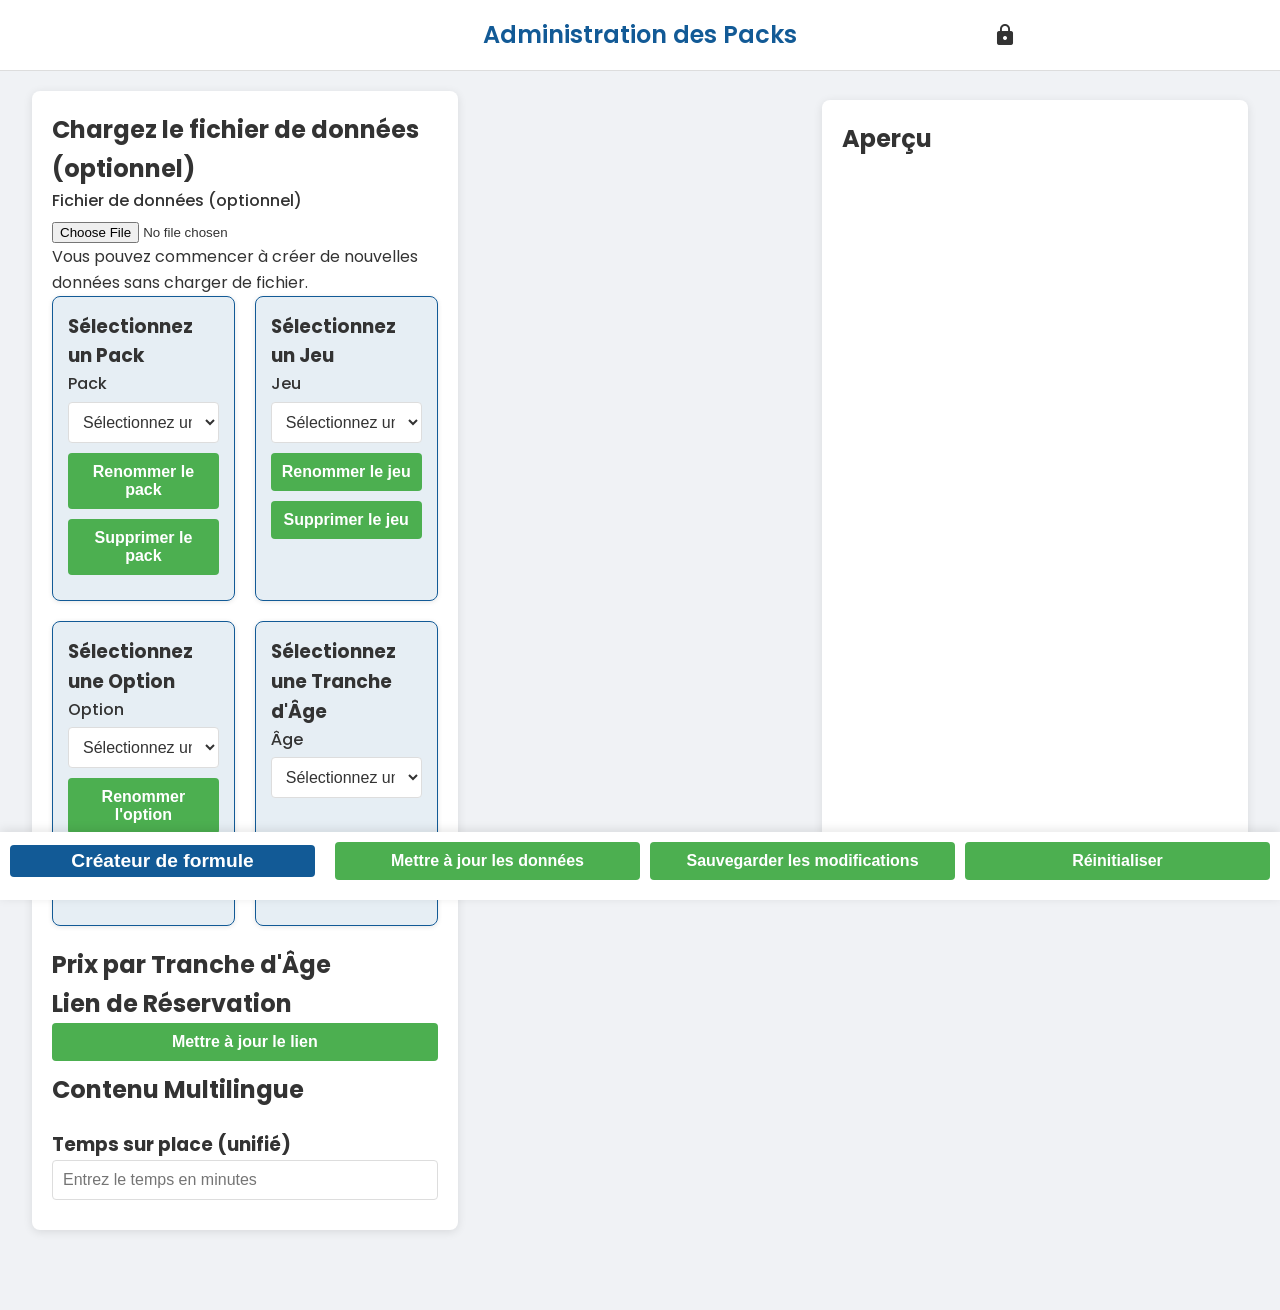
==== commit 15f595f0: "Add files via upload" ====
--- a/index.html
+++ b/index.html
@@ -1,188 +1,205 @@
-<!doctype html>
+<!DOCTYPE html>
 <html lang="fr">
 <head>
-  <meta charset="UTF-8">
-  <meta name="viewport" content="width=device-width,initial-scale=1">
-  <title>Administration des Packs</title>
-  <link href="admin-styles.css" rel="stylesheet">
-  <link href="https://fonts.googleapis.com/icon?family=Material+Icons" rel="stylesheet">
+    <meta charset="UTF-8">
+    <meta name="viewport" content="width=device-width, initial-scale=1.0">
+    <title>Administration des Packs</title>
+    <!-- Lien vers votre fichier CSS -->
+    <link href="admin-styles.css" rel="stylesheet">
+    <!-- Lien vers les icônes Material Icons -->
+    <link href="https://fonts.googleapis.com/icon?family=Material+Icons" rel="stylesheet">
+    <!-- Lien vers la police Poppins -->
+    <link href="https://fonts.googleapis.com/css2?family=Poppins&display=swap" rel="stylesheet">
 </head>
 <body>
-  <header>
-    <div class="header-left"></div>
-    <h1>Administration des Packs</h1>
-    <div class="header-icons">
-      <span aria-label="Verrouiller l'administration" class="material-icons" id="lockIcon" role="button" tabindex="0" onclick="promptForCode()">lock</span>
-      <span aria-label="Basculer le mode sombre" class="material-icons" id="darkModeToggle" role="button" tabindex="0">dark_mode</span>
-    </div>
-  </header>
-  
-  <main>
-    <div class="container">
-      <!-- Colonne de gauche : Modifications -->
-      <div class="left-column">
-        <!-- Section de Chargement de Fichier -->
-        <section id="fileLoader">
-          <h2>Charger le fichier de données (optionnel)</h2>
-          <label for="fileInput">Fichier de données (optionnel)</label>
-          <input id="fileInput" type="file" accept=".js" aria-describedby="fileHelp">
-          <p id="fileHelp">Vous pouvez commencer à créer de nouvelles données sans charger de fichier.</p>
-        </section>
-        
-        <!-- Grille de Sélection 2x2 -->
-        <div class="selection-grid">
-          <!-- Sélection de Pack -->
-          <div class="selection-box">
-            <h3>Sélectionnez un Pack</h3>
-            <label for="packSelect">Pack</label>
-            <select id="packSelect">
-              <option value="">Sélectionnez un pack</option>
-            </select>
-            <button id="renamePackButton">Renommer le pack</button>
-            <button id="deletePackButton">Supprimer le pack</button>
-          </div>
-          
-          <!-- Sélection de Jeu -->
-          <div class="selection-box">
-            <h3>Sélectionnez un Jeu</h3>
-            <label for="gameSelect">Jeu</label>
-            <select id="gameSelect">
-              <option value="">Sélectionnez un jeu</option>
-            </select>
-            <button id="renameGameButton">Renommer le jeu</button>
-            <button id="deleteGameButton">Supprimer le jeu</button>
-          </div>
-          
-          <!-- Sélection d'Option -->
-          <div class="selection-box">
-            <h3>Sélectionnez une Option</h3>
-            <label for="optionSelect">Option</label>
-            <select id="optionSelect">
-              <option value="">Sélectionnez une option</option>
-            </select>
-            <button id="renameOptionButton">Renommer l'option</button>
-            <button id="deleteOptionButton">Supprimer l'option</button>
-          </div>
-          
-          <!-- Sélection de Tranche d'Âge -->
-          <div class="selection-box">
-            <h3>Sélectionnez une Tranche d'Âge</h3>
-            <label for="ageSelect">Âge</label>
-            <select id="ageSelect">
-              <option value="">Sélectionnez une tranche d'âge</option>
-            </select>
-          </div>
+    <!-- En-tête -->
+    <header>
+        <div class="header-left"></div>
+        <h1>Administration des Packs</h1>
+        <div class="header-icons">
+            <span aria-label="Verrouiller l'administration" class="material-icons" id="lockIcon" role="button" tabindex="0">lock</span>
+            <span aria-label="Basculer le mode sombre" class="material-icons" id="darkModeToggle" role="button" tabindex="0">dark_mode</span>
         </div>
-        
-        <!-- Section des Prix -->
-        <section id="priceSection">
-          <h2>Prix par Tranche d'Âge</h2>
-          <div id="priceContainer">
-            <!-- Les champs de prix seront générés dynamiquement -->
-          </div>
-        </section>
-        
-        <!-- Section des Liens de Réservation -->
-        <section id="linkSection">
-          <h2>Lien de Réservation</h2>
-          <div id="linkInputContainer">
-            <!-- Les champs de lien seront générés dynamiquement -->
-          </div>
-          <button id="updateLinkButton">Mettre à jour le lien</button>
-        </section>
-        
-        <!-- Section Multilingue -->
-        <section id="languageSection">
-          <h2>Contenu Multilingue</h2>
-          
-          <div class="language-tabs">
-            <!-- Les onglets de langue seront générés dynamiquement ici -->
-          </div>
-          
-          <h3>Temps sur place (unifié)</h3>
-          <input id="timeOnSiteValue" placeholder="Entrez le temps en minutes" min="1" type="number">
-          
-          <div id="languageContentsContainer">
-            <!-- Les sections de contenu linguistique seront générées dynamiquement ici -->
-          </div>
-        </section>
-      </div>
-      
-      <!-- Colonne Centrale : Création de Pack/Formule -->
-      <div class="center-column" id="centerColumn">
-        <section id="creationTools">
-          <!-- Création de Nouveau Pack -->
-          <section id="newPackCreation">
-            <h2>Création de nouvelles formules</h2>
-            <label for="nouveauPack">Nom du nouveau pack</label>
-            <input type="text" id="nouveauPack" placeholder="Nom du nouveau pack">
-            <h3>Sélectionnez les tranches d'âge</h3>
-            <div id="agesCheckboxes">
-              <label><input type="checkbox" value="7-12"> 7-12</label>
-              <label><input type="checkbox" value="13-18+étudiant"> 13-18 + étudiant</label>
-              <label><input type="checkbox" value="+18"> +18</label>
-              <label><input type="checkbox" value="sans âge"> Sans âge</label>
+    </header>
+
+    <!-- Contenu principal -->
+    <main>
+        <div class="container">
+            <!-- Colonne de gauche -->
+            <div class="left-column">
+                <!-- Section de chargement du fichier -->
+                <section id="fileLoader">
+                    <h2>Chargez le fichier de données (optionnel)</h2>
+                    <label for="fileInput">Fichier de données (optionnel)</label>
+                    <input id="fileInput" type="file" accept=".js" aria-describedby="fileHelp">
+                    <p id="fileHelp">Vous pouvez commencer à créer de nouvelles données sans charger de fichier.</p>
+                </section>
+
+                <!-- Grille de sélection -->
+                <div class="selection-grid">
+                    <!-- Sélection du Pack -->
+                    <div class="selection-box">
+                        <h3>Sélectionnez un Pack</h3>
+                        <label for="packSelect">Pack</label>
+                        <select id="packSelect">
+                            <option value="">Sélectionnez un pack</option>
+                        </select>
+                        <button id="renamePackButton">Renommer le pack</button>
+                        <button id="deletePackButton">Supprimer le pack</button>
+                    </div>
+
+                    <!-- Sélection du Jeu -->
+                    <div class="selection-box">
+                        <h3>Sélectionnez un Jeu</h3>
+                        <label for="gameSelect">Jeu</label>
+                        <select id="gameSelect">
+                            <option value="">Sélectionnez un jeu</option>
+                        </select>
+                        <button id="renameGameButton">Renommer le jeu</button>
+                        <button id="deleteGameButton">Supprimer le jeu</button>
+                    </div>
+
+                    <!-- Sélection de l'Option -->
+                    <div class="selection-box">
+                        <h3>Sélectionnez une Option</h3>
+                        <label for="optionSelect">Option</label>
+                        <select id="optionSelect">
+                            <option value="">Sélectionnez une option</option>
+                        </select>
+                        <button id="renameOptionButton">Renommer l'option</button>
+                        <button id="deleteOptionButton">Supprimer l'option</button>
+                    </div>
+
+                    <!-- Sélection de la Tranche d'Âge -->
+                    <div class="selection-box">
+                        <h3>Sélectionnez une Tranche d'Âge</h3>
+                        <label for="ageSelect">Âge</label>
+                        <select id="ageSelect">
+                            <option value="">Sélectionnez une tranche d'âge</option>
+                        </select>
+                    </div>
+                </div>
+
+                <!-- Section des Prix -->
+                <section id="priceSection">
+                    <h2>Prix par Tranche d'Âge</h2>
+                    <div id="priceContainer"></div>
+                </section>
+
+                <!-- Section des Liens de Réservation -->
+                <section id="linkSection">
+                    <h2>Lien de Réservation</h2>
+                    <div id="linkInputContainer"></div>
+                    <button id="updateLinkButton">Mettre à jour le lien</button>
+                </section>
+
+                <!-- Section du Contenu Multilingue -->
+                <section id="languageSection">
+                    <h2>Contenu Multilingue</h2>
+                    <div class="language-tabs"></div>
+
+                    <h3>Temps sur place (unifié)</h3>
+                    <input id="timeOnSiteValue" type="number" min="1" placeholder="Entrez le temps en minutes">
+
+                    <div id="languageContentsContainer">
+                        <!-- Les contenus multilingues seront générés dynamiquement -->
+                    </div>
+                </section>
             </div>
-            <button id="creerNouveauPackButton">Créer nouveau pack</button>
-          </section>
-          
-          <!-- Ajout de Jeu ou Option à un Pack Existant -->
-          <section id="newGameOption">
-            <h3>Ajout de jeu ou option à un pack existant</h3>
-            <label for="packExistantSelect">Pack existant</label>
-            <select id="packExistantSelect">
-              <option value="">Sélectionnez un pack</option>
-            </select>
-            <label for="jeuExistantSelect">Jeu existant</label>
-            <select id="jeuExistantSelect">
-              <option value="">Sélectionnez un jeu</option>
-            </select>
-            <label for="nouveauJeuInput">Nom du nouveau jeu</label>
-            <input type="text" id="nouveauJeuInput" placeholder="Nom du nouveau jeu">
-            <label for="nouvelleOptionInput">Nouvelle option</label>
-            <input type="text" id="nouvelleOptionInput" placeholder="Nouvelle option">
-            <button id="ajouterJeuOptionButton">Ajouter jeu/option</button>
-          </section>
-          
-          <!-- Gestion des Langues -->
-          <section id="languageManagement">
-            <h3>Ajouter une nouvelle langue</h3>
-            <label for="newLanguageCode">Code de la langue</label>
-            <input type="text" id="newLanguageCode" placeholder="Code de la langue (e.g., 'es')">
-            <button id="addLanguageButton">Ajouter la langue</button>
-          </section>
-        </section>
-      </div>
-      
-      <!-- Colonne de droite : Aperçu -->
-      <div class="right-column">
-        <section id="previewPanel">
-          <h2>Aperçu</h2>
-          <div id="previewCard" style="display: none;">
-            <h3 id="previewTitle">Titre du Pack</h3>
-            <p id="previewAges">Tranches d'âge : Non défini</p>
-            <p id="previewTime">⏱️ Temps sur place : Non défini</p>
-            <p id="previewPrice">Prix</p>
-            <h4>Inclus</h4>
-            <ul id="previewInclus"></ul>
-            <h4>Options supplémentaires</h4>
-            <ul id="previewOptions"></ul>
-            <p id="previewWarningMessage"></p>
-          </div>
-        </section>
-      </div>
-    </div>
-  </main>
-  
-  <footer id="actionButtons">
-    <button id="toggleCenterColumn" class="small-button">Créateur de formule</button>
-    <button id="updateDataButton">Mettre à jour les données</button>
-    <button id="saveDataButton" data-action="save">Sauvegarder les modifications</button>
-    <button id="resetButton">Réinitialiser</button>
-  </footer>
-  
-  <!-- Scripts -->
-  <script defer src="dark_mode.js"></script>
-  <script defer src="admin-script.js"></script>
+
+            <!-- Colonne centrale (création de nouvelles formules) -->
+            <div class="center-column hidden" id="centerColumn">
+                <section id="creationTools">
+                    <!-- Création de nouvelles formules -->
+                    <section id="newPackCreation">
+                        <h2>Création de nouvelles formules</h2>
+                        <label for="nouveauPack">Nom du nouveau pack</label>
+                        <input type="text" id="nouveauPack" placeholder="Nom du nouveau pack">
+
+                        <h3>Sélectionnez les tranches d'âge</h3>
+                        <div id="agesCheckboxes">
+                            <label><input type="checkbox" value="7-12"> 7-12</label>
+                            <label><input type="checkbox" value="13-18+étudiant"> 13-18 + étudiant</label>
+                            <label><input type="checkbox" value="+18"> +18</label>
+                            <label><input type="checkbox" value="sans âge"> Sans âge</label>
+                        </div>
+
+                        <!-- Section des jeux existants -->
+                        <h3 id="toggleJeuxExistantsHeader" style="cursor: pointer;">
+                            <span class="material-icons" id="toggleJeuxExistantsIcon">expand_less</span>
+                            Sélectionnez des jeux existants à associer :
+                        </h3>
+                        <div id="jeuxExistantsContainer">
+                            <!-- Les jeux seront insérés ici dynamiquement -->
+                        </div>
+
+                        <button id="creerNouveauPackButton">Créer nouveau pack</button>
+                    </section>
+
+                    <!-- Ajout de jeu ou option à un pack existant -->
+                    <section id="newGameOption">
+                        <h3>Ajout de jeu ou option à un pack existant</h3>
+                        <label for="packExistantSelect">Pack existant</label>
+                        <select id="packExistantSelect">
+                            <option value="">Sélectionnez un pack</option>
+                        </select>
+
+                        <label for="jeuExistantSelect">Jeu existant</label>
+                        <select id="jeuExistantSelect">
+                            <option value="">Sélectionnez un jeu</option>
+                        </select>
+
+                        <label for="nouveauJeuInput">Ou entrez le nom d'un nouveau jeu :</label>
+                        <input type="text" id="nouveauJeuInput" placeholder="Nom du nouveau jeu">
+
+                        <label for="nouvelleOptionInput">Nom de la nouvelle option</label>
+                        <input type="text" id="nouvelleOptionInput" placeholder="Nom de la nouvelle option">
+
+                        <button id="ajouterJeuOptionButton">Ajouter jeu/option</button>
+                    </section>
+
+                    <!-- Gestion des langues -->
+                    <section id="languageManagement">
+                        <h3>Ajouter une nouvelle langue</h3>
+                        <label for="newLanguageCode">Code de la langue</label>
+                        <input type="text" id="newLanguageCode" placeholder="Code de la langue (e.g., 'es')">
+                        <button id="addLanguageButton">Ajouter la langue</button>
+                    </section>
+                </section>
+            </div>
+
+            <!-- Colonne de droite (aperçu) -->
+            <div class="right-column">
+                <section id="previewPanel">
+                    <h2>Aperçu</h2>
+                    <div id="previewCard" style="display: none;">
+                        <h3 id="previewTitle">Titre du Pack</h3>
+                        <p id="previewAges">Tranches d'âge : Non défini</p>
+                        <p id="previewTime">⏱️ Temps sur place : Non défini</p>
+                        <p id="previewPrice">Prix</p>
+                        <h4>Inclus</h4>
+                        <ul id="previewInclus"></ul>
+                        <h4>Options supplémentaires</h4>
+                        <ul id="previewOptions"></ul>
+                        <p id="previewWarningMessage"></p>
+                    </div>
+                </section>
+            </div>
+        </div>
+    </main>
+
+    <!-- Pied de page avec les boutons d'action -->
+    <footer id="actionButtons">
+        <button id="toggleCenterColumn" class="small-button" aria-expanded="false" aria-controls="centerColumn">
+            Créateur de formule
+        </button>
+        <button id="updateDataButton">Mettre à jour les données</button>
+        <button id="saveDataButton" data-action="save">Sauvegarder les modifications</button>
+        <button id="resetButton">Réinitialiser</button>
+    </footer>
+
+    <!-- Inclusion des scripts JavaScript -->
+    <script defer src="dark_mode.js"></script>
+    <script defer src="admin-script.js"></script>
 </body>
 </html>
--- a/admin-styles.css
+++ b/admin-styles.css
@@ -10,6 +10,7 @@
   --dark-text-color: #f0f0f0;
   --dark-border-color: #444;
   --reserve-button-color: #ffa500;
+  --primary-color-rgb: 18, 90, 150;
 }
 
 * {
@@ -27,6 +28,7 @@
   padding-bottom: 60px;
 }
 
+/* Header */
 header {
   display: flex;
   justify-content: space-between;
@@ -39,9 +41,7 @@
   z-index: 1000;
 }
 
-.header-left {
-  flex: 1;
-}
+.header-left { flex: 1; }
 
 header h1 {
   flex: 2;
@@ -64,61 +64,82 @@
   font-size: 24px;
   cursor: pointer;
   user-select: none;
-}
-
-#darkModeToggle {
-  transition: transform 0.3s ease;
+  transition: transform 0.3s;
 }
 
 #darkModeToggle:hover {
   transform: scale(1.1);
 }
 
+/* Main Layout */
 main {
   padding: 20px 2rem;
 }
 
 .container {
+  position: relative;
   display: flex;
   gap: 20px;
   width: 100%;
   justify-content: space-between;
+  transition: all 0.3s ease;
 }
 
 /* Colonnes */
-.left-column, .center-column, .right-column {
-  background-color: var(--card-background);
-  border-radius: 8px;
+.left-column,
+.center-column,
+.right-column {
+  background-color: var(--card-background);
+  border-radius: 8px;
+  padding: 20px;
+  transition: all 0.3s ease;
+}
+
+.left-column {
+  flex: 1 1 35%;
+  max-width: 35%;
+  min-height: 500px;
   box-shadow: 0 2px 10px rgba(0, 0, 0, 0.1);
-  padding: 20px;
-  display: flex;
-  flex-direction: column;
-}
-
-/* Ajustement des proportions */
-.left-column {
-  flex-basis: 35%;
-  min-height: 500px;
-  max-height: 2900px;
+}
+
+.center-column {
+  flex: 0 1 40%;
+  width: 40%;
+  box-shadow: 0 4px 20px rgba(0,0,0,.15);
+  visibility: visible;
+  opacity: 1;
+}
+
+.center-column.hidden {
+  display: none;
+  visibility: hidden;
+  opacity: 0;
+}
+
+.right-column {
+  flex: 1 1 35%;
+  max-width: 35%;
+  position: sticky;
+  top: 100px;
+  height: calc(100vh - 160px);
   overflow-y: auto;
-}
-
-.center-column {
-  flex-basis: 40%;
-  min-height: 400px;
-  max-height: 1000px;
-  overflow-y: auto;
-}
-
-.right-column {
-  position: sticky;
-  top: 80px;
-  align-self: flex-start;
-  height: calc(100vh - 140px);
-  overflow-y: auto;
-}
-
-/* Grille de Sélection 2x2 */
+  box-shadow: 0 2px 10px rgba(0, 0, 0, 0.1);
+}
+
+/* État quand la colonne centrale est visible */
+.container.center-visible .center-column {
+  display: block;
+  visibility: visible;
+  opacity: 1;
+}
+
+.container.center-visible .left-column,
+.container.center-visible .right-column {
+  flex: 1 1 25%;
+  max-width: 25%;
+}
+
+/* Grille de sélection */
 .selection-grid {
   display: grid;
   grid-template-columns: repeat(2, 1fr);
@@ -127,28 +148,26 @@
 }
 
 .selection-box {
-  background-color: var(--background-color);
+  background-color: rgba(var(--primary-color-rgb), 0.1);
   padding: 15px;
   border-radius: 8px;
+  border: 1px solid var(--primary-color);
   box-shadow: 0 1px 5px rgba(0, 0, 0, 0.1);
 }
 
-section {
-  margin-bottom: 20px;
-}
-
-h1, h2, h3, h4 {
-  color: var(--primary-color);
-  margin-bottom: 15px;
-}
-
+/* Formulaires */
 label {
   display: block;
   margin-bottom: 5px;
   font-weight: 500;
 }
 
-select, input[type="text"], input[type="number"], input[type="url"], button, textarea {
+input[type="text"],
+input[type="number"],
+input[type="url"],
+select,
+textarea,
+button {
   width: 100%;
   padding: 10px;
   margin-bottom: 10px;
@@ -157,48 +176,17 @@
   font-size: 1rem;
   background-color: var(--card-background);
   color: var(--text-color);
-}
-
-textarea {
-  resize: vertical;
-  min-height: 80px;
-}
-
-/* Amélioration des champs de formulaire */
-input[type="text"],
-textarea {
-  width: 100%;
-  padding: 10px;
-  font-size: 1rem;
-  background-color: var(--card-background);
-  border: 1px solid var(--border-color);
-  border-radius: 4px;
-  color: var(--text-color);
-  transition: border-color 0.3s ease, box-shadow 0.3s ease;
+  transition: all 0.3s ease;
 }
 
 input[type="text"]:focus,
+input[type="number"]:focus,
+input[type="url"]:focus,
+select:focus,
 textarea:focus {
   border-color: var(--primary-color);
   box-shadow: 0 0 5px rgba(18, 90, 150, 0.3);
   outline: none;
-}
-
-input[type="text"],
-textarea,
-select {
-  width: calc(100% - 22px);
-  box-sizing: border-box;
-}
-
-input[type="text"],
-textarea {
-  min-height: 40px;
-}
-
-input[type="text"]:hover,
-textarea:hover {
-  border-color: var(--primary-color);
 }
 
 button {
@@ -206,140 +194,116 @@
   color: white;
   border: none;
   cursor: pointer;
-  transition: background-color 0.3s, transform 0.3s;
   font-weight: 600;
 }
 
 button:hover {
   background-color: #45a049;
   transform: translateY(-2px);
-}
-
-/* Section Multilingue */
-.language-tabs {
-  display: flex;
-  gap: 10px;
-  margin-bottom: 20px;
-}
-
-.language-tab {
-  padding: 10px 20px;
-  background-color: var(--secondary-color);
+  box-shadow: 0 4px 8px rgba(0,0,0,0.2);
+}
+/* Colonnes Inclus/Options */
+.inclus-options-container {
+  display: flex;
+  gap: 30px;
+  margin-top: 20px;
+  align-items: flex-start;
+}
+
+.inclus-column, 
+.options-column {
+  flex: 1;
+  min-width: 0;
+  padding: 20px;
+  background-color: var(--card-background);
+  border-radius: 8px;
+  display: flex;
+  flex-direction: column;
+  gap: 15px;
+}
+
+.inclus-column h3,
+.options-column h3 {
+  margin-bottom: 15px;
+  padding-bottom: 10px;
+  border-bottom: 2px solid var(--primary-color);
+  color: var(--primary-color);
+}
+
+.inclus-column ul,
+.options-column ul {
+  list-style-type: none;
+  padding: 0;
+  margin: 0;
+}
+
+.inclus-column ul li,
+.options-column ul li {
+  display: flex;
+  flex-direction: column;
+  gap: 8px;
+  margin-bottom: 15px;
+  width: 100%;
+}
+
+.inclus-column ul li input,
+.options-column ul li input {
+  width: 100%;
+  height: 40px;
+  padding: 8px 12px;
+}
+
+.inclus-column ul li button,
+.options-column ul li button {
+  width: 100%;
+  padding: 8px;
+  background-color: #dc3545;
   color: white;
   border: none;
   border-radius: 4px;
   cursor: pointer;
-  transition: background-color 0.3s;
-}
-
-.language-tab.active,
-.language-tab:hover {
-  background-color: #45a049;
-}
-
-
-.language-content.active {
-  display: block;
-}
-.inclus-options-container {
-  display: flex;
-  justify-content: space-between; /* Espace entre les colonnes */
-}
-
-.inclus-column, .options-column {
-  width: 48%; /* Largeur de chaque colonne pour les rendre côte à côte */
-  display: flex;
-  flex-direction: column;
-}
-
-.inclus-column h3, .options-column h3 {
-  margin-bottom: 10px;
-}
-
-.inclus-column ul, .options-column ul {
-  margin-bottom: 10px;
-  list-style-type: none;
-  padding-left: 0;
-}
-
-/* Aperçu */
+  margin-top: 5px;
+}
+
+.inclus-column ul li button:hover,
+.options-column ul li button:hover {
+  background-color: #c82333;
+}
+
+/* Preview Card */
 #previewCard {
-  border: 1px solid var(--border-color);
+  position: relative;
+  border: 2px solid var(--secondary-color);
   border-radius: 8px;
   padding: 20px;
   background-color: var(--card-background);
   box-shadow: 0 2px 10px rgba(0, 0, 0, 0.1);
-  max-width: 300px;
-  margin: auto;
+  margin: 0 auto;
 }
 
 #previewTitle {
-  color: var(--primary-color);
   margin-top: 0;
   font-size: 1.5em;
+  color: var(--primary-color);
 }
 
 #previewPrice {
-  font-weight: bold;
+  font-weight: 700;
   font-size: 1.2em;
   margin: 10px 0;
 }
 
-#previewReserveButton {
-  background-color: var(--reserve-button-color);
-  color: white;
-  border: none;
-  padding: 10px 20px;
-  border-radius: 5px;
-  cursor: pointer;
-  font-weight: bold;
-  text-transform: uppercase;
-  margin: 15px 0;
-  transition: background-color 0.3s ease, transform 0.3s ease;
-}
-
-#previewReserveButton:hover {
-  background-color: #e67e00;
-  transform: scale(1.05);
-}
-
-#previewCard hr {
-  border: 0;
-  border-top: 1px solid var(--border-color);
-  margin: 15px 0;
-}
-
-#previewInclus, #previewOptions {
+#previewInclus,
+#previewOptions {
   padding-left: 20px;
   margin-bottom: 15px;
 }
 
-#previewInclus li, #previewOptions li {
+#previewInclus li,
+#previewOptions li {
   list-style-type: none;
   margin-bottom: 5px;
 }
-#agesCheckboxes {
-  display: flex;
-  gap: 15px; /* Espace entre chaque label */
-}
-
-#agesCheckboxes label {
-  position: relative;
-  padding-right: 15px; /* Espace après chaque label */
-}
-
-#agesCheckboxes label:not(:last-child)::after {
-  content: '';
-  position: absolute;
-  right: 0;
-  top: 0;
-  height: 100%;
-  width: 1px;
-  background-color: #000; /* Couleur de la barre */
-  margin-left: 10px;
-}
-
-
 
 #previewWarningMessage {
   background-color: #fff3cd;
@@ -351,7 +315,37 @@
   font-size: 0.9em;
 }
 
-/* Pied de page */
+/* Language Tabs */
+.language-tabs {
+  display: flex;
+  gap: 10px;
+  margin-bottom: 20px;
+}
+
+.language-tab {
+  padding: 10px 20px;
+  background-color: var(--secondary-color);
+  color: white;
+  border: none;
+  border-radius: 4px;
+  cursor: pointer;
+  transition: background-color 0.3s;
+}
+
+.language-tab:hover,
+.language-tab.active {
+  background-color: #45a049;
+}
+
+.language-content {
+  display: none;
+}
+
+.language-content.active {
+  display: block;
+}
+
+/* Footer Actions */
 #actionButtons {
   position: fixed;
   bottom: 0;
@@ -364,47 +358,9 @@
   align-items: center;
   gap: 10px;
   box-shadow: 0 -2px 10px rgba(0, 0, 0, 0.1);
-}
-
-#actionButtons button {
-  padding: 8px 15px;
-  font-size: 0.9em;
-  border-radius: 4px;
-  border: none;
-  cursor: pointer;
-  transition: all 0.3s ease;
-}
-
-/* Mode Sombre */
-.dark-mode {
-  --background-color: var(--dark-background-color);
-  --card-background: var(--dark-card-background);
-  --text-color: var(--dark-text-color);
-  --border-color: var(--dark-border-color);
-}
-
-.dark-mode select,
-.dark-mode input[type="text"],
-.dark-mode input[type="number"],
-.dark-mode input[type="url"],
-.dark-mode textarea {
-  background-color: var(--dark-card-background);
-  color: var(--dark-text-color);
-  border-color: var(--dark-border-color);
-}
-
-/* Responsive */
-@media (max-width: 1200px) {
-  .container {
-      flex-direction: column;
-  }
-  
-  .left-column, .center-column, .right-column {
-      flex-basis: 100%;
-      width: 100%;
-  }
-}
-/* Styles pour le bouton de bascule */
+  z-index: 1000;
+}
+
 #toggleCenterColumn {
   background-color: var(--primary-color);
   color: white;
@@ -418,177 +374,8 @@
   background-color: #0e4a7d;
 }
 
-
-@keyframes pulse {
-  0% {
-    box-shadow: 0 0 0 0 rgba(18, 90, 150, 0.7);
-  }
-  70% {
-    box-shadow: 0 0 0 10px rgba(18, 90, 150, 0);
-  }
-  100% {
-    box-shadow: 0 0 0 0 rgba(18, 90, 150, 0);
-  }
-}
-
-/* Ajustements pour la mise en page */
-.container {
-  display: flex;
-  gap: 20px;
-  width: 100%;
-  justify-content: space-between;
-  transition: all 0.3s ease;
-}
-
-.left-column, .right-column {
-  flex-basis: 48%;
-  transition: flex-basis 0.3s ease;
-}
-
-.center-column {
-  position: absolute;
-  left: 50%;
-  transform: translateX(-50%);
-  width: 30%;
-  max-width: 952px;
-  background-color: var(--card-background);
-  border-radius: 8px;
-  box-shadow: 0 4px 20px rgba(0, 0, 0, 0.15);
-  padding: 20px;
-  display: none;
-  max-height: 99vh;
-  overflow-y: auto;
-}
-
-/* Styles pour mieux différencier les sections */
-section {
-  background-color: rgba(255, 255, 255, 0.05);
-  border-radius: 8px;
-  padding: 20px;
-  margin-bottom: 20px;
-  box-shadow: 0 2px 10px rgba(0, 0, 0, 0.1);
-}
-
-h2, h3 {
-  border-bottom: 2px solid var(--primary-color);
-  padding-bottom: 10px;
-  margin-bottom: 20px;
-}
-
-.selection-box {
-  background-color: rgba(var(--primary-color-rgb), 0.1);
-  border: 1px solid var(--primary-color);
-}
-
-#previewCard {
-  background-color: var(--card-background);
-  border: 2px solid var(--secondary-color);
-}
-
-/* Styles pour les boutons */
-button {
-  margin-top: 10px;
-  margin-bottom: 10px;
-  transition: all 0.3s ease;
-}
-
-button:hover {
-  transform: translateY(-2px);
-  box-shadow: 0 4px 8px rgba(0,0,0,0.2);
-}
-
-/* Styles pour les inputs et selects */
-input, select, textarea {
-  background-color: rgba(255, 255, 255, 0.1);
-  border: 1px solid var(--border-color);
-  transition: all 0.3s ease;
-}
-
-input:focus, select:focus, textarea:focus {
-  border-color: var(--primary-color);
-  box-shadow: 0 0 0 2px rgba(var(--primary-color-rgb), 0.2);
-}
-
-.two-column-layout {
-  display: flex;
-  gap: 20px;
-  margin-top: 20px;
-}
-
-.column {
-  flex: 1;
-  background-color: rgba(255, 255, 255, 0.05);
-  border-radius: 8px;
-  padding: 15px;
-  box-shadow: 0 2px 5px rgba(0,0,0,0.1);
-}
-
-.column h3 {
-  margin-top: 0;
-  color: var(--primary-color);
-  font-size: 1.2em;
-}
-
-.column ul {
-  list-style-type: none;
-  padding: 0;
-  margin-bottom: 15px;
-}
-
-.column ul li {
-  background-color: rgba(255, 255, 255, 0.1);
-  margin-bottom: 5px;
-  padding: 8px;
-  border-radius: 4px;
-  display: flex;
-  justify-content: space-between;
-  align-items: center;
-}
-
-.column ul li button {
-  background-color: rgba(255, 0, 0, 0.6);
-  color: white;
-  border: none;
-  padding: 5px 10px;
-  border-radius: 3px;
-  cursor: pointer;
-  min-width: 60px;
-  height: 32px;
-  display: flex;
-  justify-content: center;
-  align-items: center;
-  transition: background-color 0.3s ease;
-  width: 131px;
-}
-
-.column ul li button:hover {
-  background-color: rgba(255, 0, 0, 0.8);
-}
-
-.column input[type="text"] {
-  width: calc(100% - 20px);
-  margin-bottom: 10px;
-}
-
-.column button {
-  width: 100%;
-}
-
-@media (max-width: 768px) {
-  .two-column-layout {
-    flex-direction: column;
-  }
-}
-
-
-#updateDataButton, #saveDataButton, #resetButton {
-  background-color: var(--secondary-color);
-  color: white;
-}
-
-#updateDataButton:hover, #saveDataButton:hover, #resetButton:hover {
-  background-color: #45a049;
-}
+/* Modal Styles */
+.confirmation-modal,
 .translation-modal {
   position: fixed;
   top: 0;
@@ -602,103 +389,198 @@
   z-index: 1000;
 }
 
+.confirmation-content,
 .translation-content {
   background-color: white;
   padding: 20px;
   border-radius: 5px;
+  text-align: center;
   max-width: 80%;
   max-height: 80%;
   overflow-y: auto;
 }
 
-.translation-content input {
-  width: 100%;
-  margin-bottom: 10px;
-}
-
-#saveTranslations {
+/* Dark Mode */
+.dark-mode {
+  --background-color: var(--dark-background-color);
+  --card-background: var(--dark-card-background);
+  --text-color: var(--dark-text-color);
+  --border-color: var(--dark-border-color);
+}
+
+/* Responsive */
+@media (max-width: 1200px) {
+  .container {
+      flex-direction: column;
+  }
+  
+  .left-column,
+  .center-column,
+  .right-column,
+  .container.center-visible .left-column,
+  .container.center-visible .right-column {
+      flex-basis: 100%;
+      max-width: 100%;
+      position: relative;
+      width: 100%;
+  }
+
+  .selection-grid {
+      grid-template-columns: 1fr;
+  }
+
+  .inclus-options-container {
+      flex-direction: column;
+  }
+  
+  .inclus-column,
+  .options-column {
+      width: 100%;
+      margin-bottom: 20px;
+  }
+}
+
+@media (max-width: 768px) {
+  .two-column-layout {
+      flex-direction: column;
+  }
+  
+  header {
+      padding: 1rem;
+  }
+  
+  main {
+      padding: 10px 1rem;
+  }
+}
+/* Style pour les tranches d'âge */
+#agesCheckboxes {
+  display: flex;
+  align-items: center;
+  gap: 20px;
+  margin: 15px 0;
+  flex-wrap: nowrap;
+  background-color: var(--card-background);
+  padding: 15px;
+  border-radius: 8px;
+  box-shadow: 0 1px 3px rgba(0,0,0,0.1);
+}
+
+#agesCheckboxes label {
+  display: flex;
+  align-items: center;
+  gap: 5px;
+  white-space: nowrap;
+  margin: 0;
+  padding: 0 15px;
+  border-right: 1px solid var(--border-color);
+}
+
+#agesCheckboxes label:last-child {
+  border-right: none;
+}
+
+/* Style pour la grille des jeux existants */
+#jeuxExistantsContainer {
+  display: grid;
+  grid-template-columns: repeat(2, 1fr);
+  gap: 20px;
+  padding: 20px;
+}
+
+
+#jeuxExistantsContainer label {
+  display: flex;
+  align-items: center;
+  gap: 8px;
+  padding: 10px;
+  background-color: var(--background-color);
+  border: 1px solid var(--border-color);
+  border-radius: 4px;
+  margin: 0;
+}
+
+#jeuxExistantsContainer input[type="checkbox"] {
+  margin: 0;
+}
+
+/* Style pour le titre de section des jeux */
+#toggleJeuxExistantsHeader {
+  background-color: var(--primary-color);
+  color: white;
+  padding: 10px 15px;
+  border-radius: 4px;
   margin-top: 20px;
-}
-.remove-language-button {
-  margin-left: 10px;
-  background-color: #dc3545;
-  color: white;
-  border: none;
-  padding: 5px 10px;
-  border-radius: 5px;
-  cursor: pointer;
-}
-
-.remove-language-button:hover {
-  background-color: #c82333;
-}
-.confirmation-modal {
-  position: fixed;
-  top: 0;
-  left: 0;
-  width: 100%;
-  height: 100%;
-  background-color: rgba(0, 0, 0, 0.5);
-  display: flex;
-  justify-content: center;
-  align-items: center;
-  z-index: 1000;
-}
-
-.confirmation-content {
-  background-color: white;
-  padding: 20px;
-  border-radius: 5px;
-  text-align: center;
-}
-
-.timer {
-  margin-top: 10px;
-  font-weight: bold;
-}
-
-.buttons {
+  display: flex;
+  align-items: center;
+  gap: 10px;
+}
+
+#toggleJeuxExistantsIcon {
+  font-size: 20px;
+}
+
+/* Style pour chaque catégorie de jeu */
+.game-category {
+  border: 1px solid var(--border-color);
+  border-radius: 8px;
+  background-color: var(--card-background);
+  padding: 15px;
+  box-shadow: 0 2px 4px rgba(0,0,0,0.1);
+}
+
+/* Titre de la catégorie */
+.game-category-title {
+  font-weight: 600;
+  color: var(--primary-color);
+  padding-bottom: 10px;
+  margin-bottom: 15px;
+  border-bottom: 2px solid var(--primary-color);
+}
+
+/* Liste des options de jeu */
+.game-options {
+  display: flex;
+  flex-direction: column;
+  gap: 10px;
+}
+
+/* Style pour chaque option */
+.game-option {
+  display: flex;
+  align-items: center;
+  gap: 10px;
+  padding: 8px 12px;
+  background-color: var(--background-color);
+  border-radius: 4px;
+  transition: background-color 0.3s;
+}
+
+.game-option:hover {
+  background-color: rgba(var(--primary-color-rgb), 0.1);
+}
+
+/* Style pour les combinaisons de jeux */
+.game-combinations {
+  grid-column: 1 / -1;
+  border: 1px solid var(--border-color);
+  border-radius: 8px;
+  padding: 15px;
+  background-color: var(--card-background);
   margin-top: 20px;
 }
 
-.buttons button {
-  margin: 0 10px;
-}
-.confirmation-modal {
-  position: fixed;
-  top: 0;
-  left: 0;
-  width: 100%;
-  height: 100%;
-  background-color: rgba(0, 0, 0, 0.5);
-  display: flex;
-  justify-content: center;
-  align-items: center;
-  z-index: 1000;
-}
-
-.confirmation-content {
-  background-color: white;
-  padding: 20px;
-  border-radius: 5px;
-  text-align: center;
-}
-
-.timer {
-  margin-top: 10px;
-  font-weight: bold;
-}
-
-.buttons {
-  margin-top: 20px;
-}
-
-.buttons button {
-  margin: 0 10px;
-}
-
-.confirm-button {
-  background-color: #ccc;
-  color: #333;
-  cursor: not-allowed;
+.game-combinations-title {
+  color: var(--primary-color);
+  font-weight: 600;
+  margin-bottom: 15px;
+  padding-bottom: 10px;
+  border-bottom: 2px solid var(--primary-color);
+}
+
+/* Style pour les checkbox */
+.game-option input[type="checkbox"] {
+  width: 18px;
+  height: 18px;
+  margin: 0;
 }
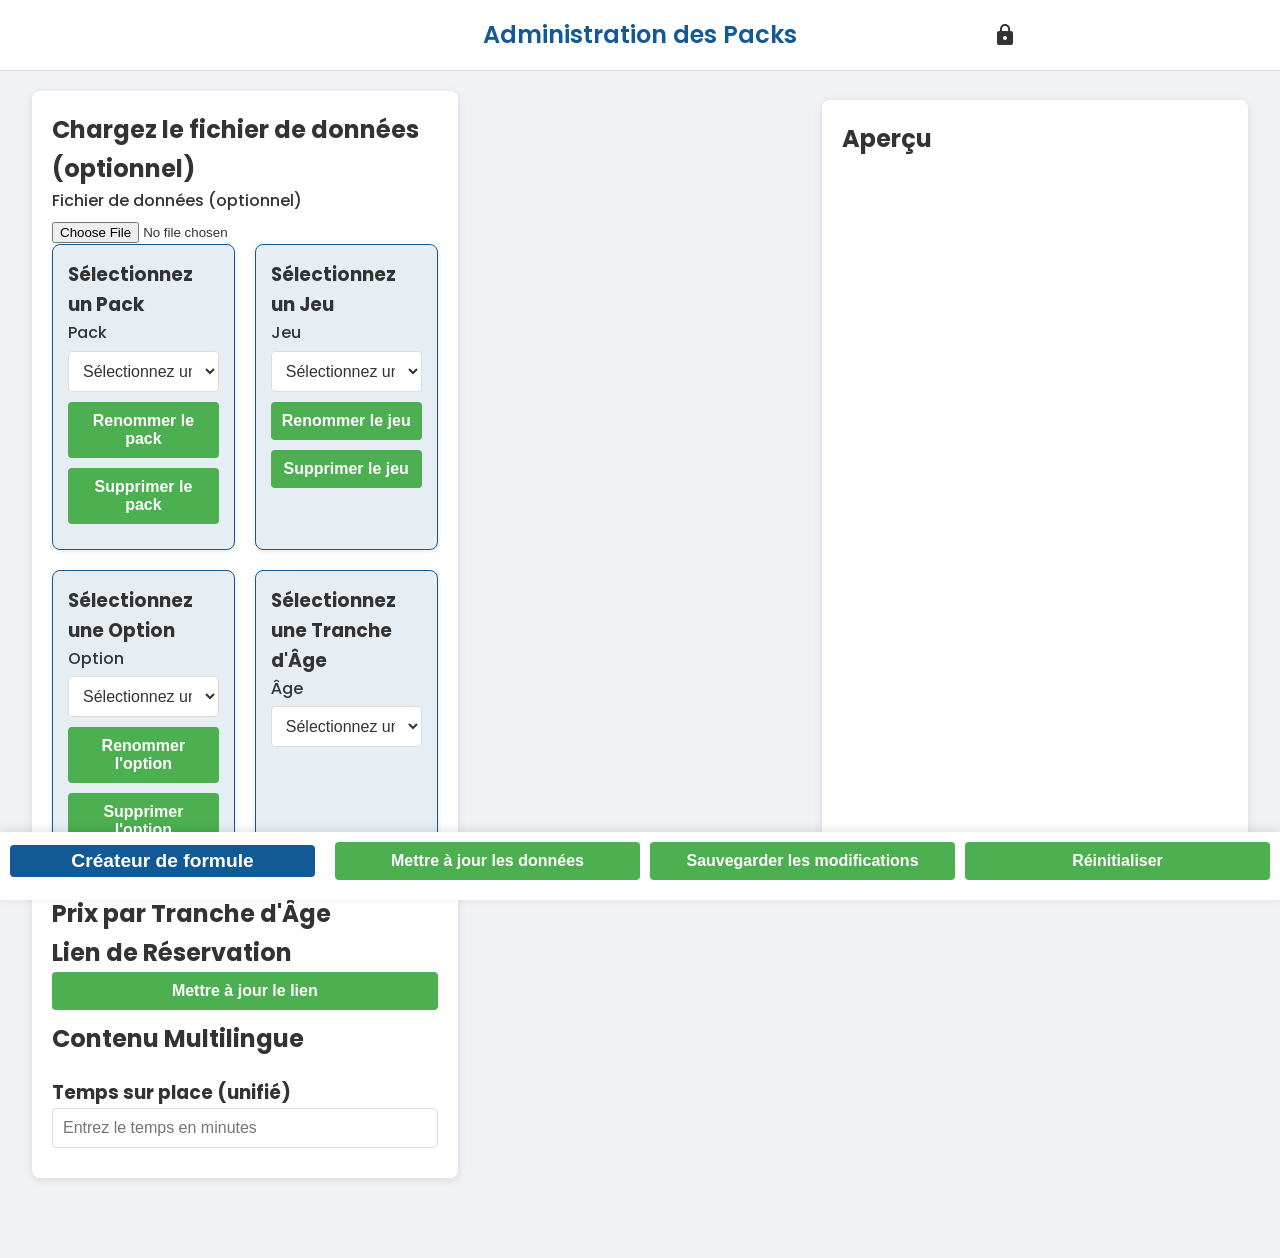
==== commit 6ae3f34c: "Add files via upload" ====
--- a/index.html
+++ b/index.html
@@ -32,7 +32,7 @@
                     <h2>Chargez le fichier de données (optionnel)</h2>
                     <label for="fileInput">Fichier de données (optionnel)</label>
                     <input id="fileInput" type="file" accept=".js" aria-describedby="fileHelp">
-                    <p id="fileHelp">Vous pouvez commencer à créer de nouvelles données sans charger de fichier.</p>
+                    <p id="fileHelp"></p>
                 </section>
 
                 <!-- Grille de sélection -->
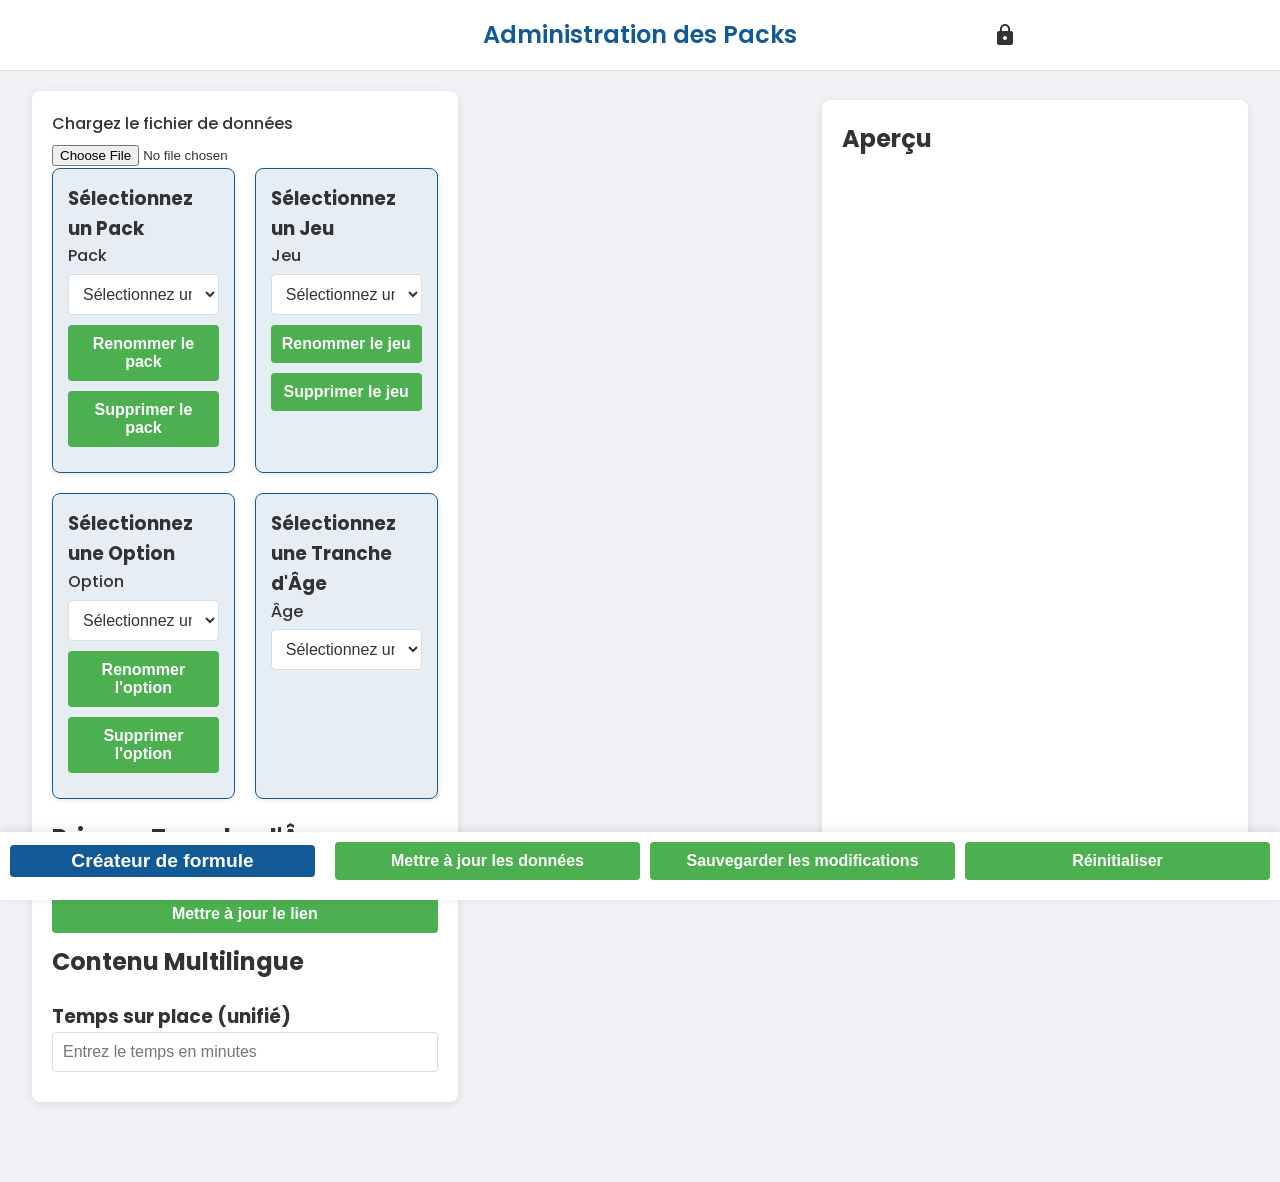
==== commit d61c34c0: "Add files via upload" ====
--- a/index.html
+++ b/index.html
@@ -29,8 +29,7 @@
             <div class="left-column">
                 <!-- Section de chargement du fichier -->
                 <section id="fileLoader">
-                    <h2>Chargez le fichier de données (optionnel)</h2>
-                    <label for="fileInput">Fichier de données (optionnel)</label>
+                    <label for="fileInput">Chargez le fichier de données</label>
                     <input id="fileInput" type="file" accept=".js" aria-describedby="fileHelp">
                     <p id="fileHelp"></p>
                 </section>
